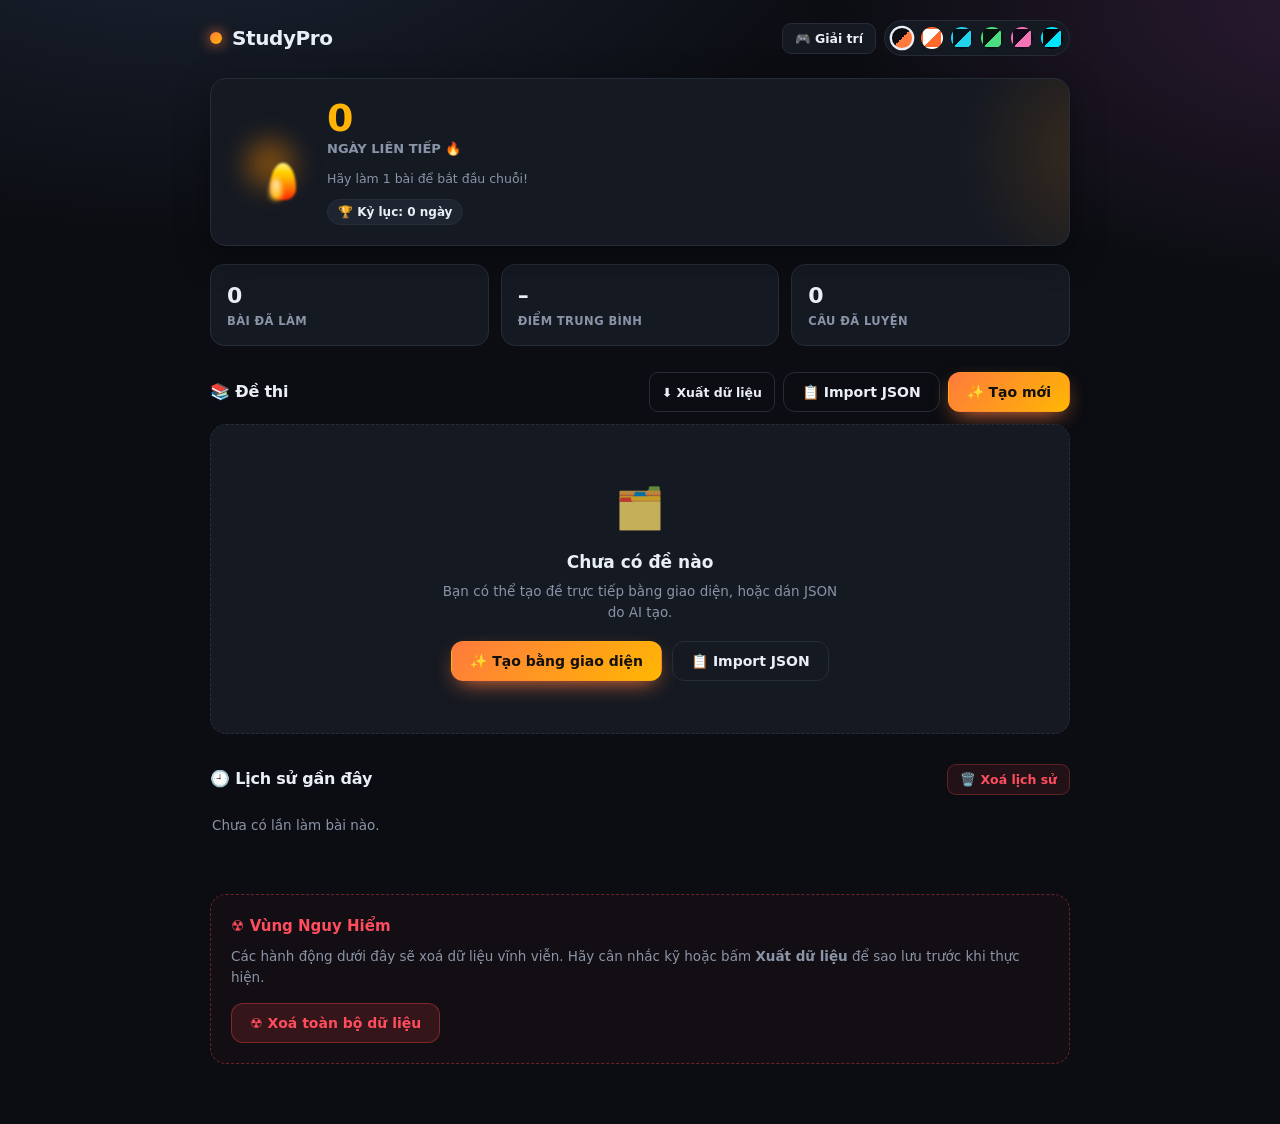
==== index.html @ 6574b15f "Update !!!" ====
<!DOCTYPE html>
<html lang="vi">

<head>
  <meta charset="UTF-8" />
  <meta name="viewport" content="width=device-width,initial-scale=1,viewport-fit=cover" />
  <title>StudyPro — Ôn thi thông minh</title>

  <!--KaTeX + marked-->
  <link rel="stylesheet" href="katex/katex.min.css">
  <script defer src="katex/katex.min.js"></script>
  <script defer src="katex/contrib/auto-render.min.js"></script>
  <script defer src="marked.min.js"></script>
  <!-- PWA Manifest -->
  <link rel="manifest" href="manifest.json">
  <meta name="theme-color" content="#ff7a3d">

  <!-- iOS support -->
  <meta name="apple-mobile-web-app-capable" content="yes">
  <meta name="apple-mobile-web-app-status-bar-style" content="black-translucent">
  <meta name="apple-mobile-web-app-title" content="QuizPro">
  <link rel="apple-touch-icon" href="icon-192.png">

  <!--CSS-->
  <link rel="stylesheet" href="styles.css">

  <!-- JS của app (tải sau DOM) -->
  <script defer src="app.js"></script>
</head>

<body data-theme="dark">

  <!-- ============ MODAL XÁC NHẬN CHUNG ============ -->
  <div class="modal-back" id="confirmModal">
    <div class="modal" role="dialog" aria-modal="true">
      <div class="modal-icon warn" id="cmIcon">⚠️</div>
      <h3 class="modal-title" id="cmTitle"></h3>
      <p class="modal-desc" id="cmDesc"></p>
      <div class="modal-actions" id="cmActions"></div>
    </div>
  </div>

  <!-- ============ MODAL IMPORT ĐỀ THI ============ -->
  <div class="modal-back" id="modalImport">
    <div class="modal" role="dialog" aria-modal="true" style="max-width:560px">
      <h3 class="modal-title" style="text-align:left">Thêm đề thi mới</h3>
      <p class="modal-desc" style="text-align:left">
        Dán JSON bộ đề vào ô dưới. Hỗ trợ 3 loại câu hỏi:
        <b>mcq</b> (trắc nghiệm), <b>truefalse</b> (đúng/sai), <b>short</b> (trả lời ngắn).<br>
        Câu hỏi hỗ trợ <b>Markdown</b> và <b>LaTeX</b>: viết <code>$\frac{1}{3}$</code>
        để hiển thị phân số, <code>```python ... ```</code> cho code block.
      </p> <!-- ================= ĐỀ MẪU ================ -->
      <textarea id="importArea" spellcheck="false" placeholder='{
        
  "title": "Đề ôn tập Vật Lý - Chương 1",
  "subject": "Vật lý",
  "duration": 15,
  "questions": [
    {
      "type": "mcq",
      "question": "Công thức tính động năng là $E_k = \\frac{1}{2}mv^2$. Đại lượng **m** là gì?",
      "options": ["Khối lượng", "Vận tốc", "Gia tốc", "Quãng đường"],
      "answer": 0,
      "explain": "Trong công thức $E_k = \\frac{1}{2}mv^2$, **m** là khối lượng, **v** là vận tốc."
    }
  ]
}'></textarea>
      <div class="modal-actions triple">
        <button class="btn ghost" id="btnLoadDemo">Nạp đề mẫu</button>
        <button class="btn" id="btnImportCancel">Huỷ</button>
        <button class="btn primary" id="btnImportOk">Thêm đề</button>
      </div>
    </div>
  </div>

  <!-- ============ ÂM THANH ============ -->
  <audio id="bgMusic" src="bg_theme.mp3" loop></audio>
  <audio id="clickSfx" src="click_sound.wav" preload="auto"></audio>

  <!-- ============ APP ============ -->
  <div id="app">

    <!-- ============ HOME ============ -->
    <section id="screen-home" class="screen active">
      <div class="wrap">
        <div class="topbar">
          <div class="brand"><span class="dot"></span>StudyPro</div>
          <div class="topbar-right">
            <button class="btn sm" id="btnGames">🎮 Giải trí</button>
            <div class="themes" id="themes"></div>
          </div>
        </div>

        <div class="streak-card">
          <div class="fire" id="fire">
            <div class="glow"></div>
            <div class="flame"></div>
            <div class="flame-in"></div>
            <div class="ember"></div>
            <div class="ember"></div>
            <div class="ember"></div>
          </div>
          <div class="streak-info">
            <div class="streak-num" id="streakNum">0</div>
            <div class="streak-label">NGÀY LIÊN TIẾP 🔥</div>
            <div class="streak-sub" id="streakSub">Hãy làm 1 bài để bắt đầu chuỗi!</div>
            <div class="streak-best" id="streakBest">🏆 Kỷ lục: 0 ngày</div>
          </div>
        </div>

        <div class="stats">
          <div class="stat">
            <div class="v" id="stTotal">0</div>
            <div class="k">Bài đã làm</div>
          </div>
          <div class="stat">
            <div class="v" id="stAvg">–</div>
            <div class="k">Điểm trung bình</div>
          </div>
          <div class="stat">
            <div class="v" id="stQ">0</div>
            <div class="k">Câu đã luyện</div>
          </div>
        </div>

        <div class="sec-head">
          <div class="sec-title">📚 Đề thi <span id="examCount"></span></div>
          <div style="display:flex;gap:8px;flex-wrap:wrap">
            <button class="btn sm ghost" id="btnExport">⬇ Xuất dữ liệu</button>
            <button class="btn ghost" id="btnImportOpen">📋 Import JSON</button>
            <button class="btn primary" id="btnCreateNew">✨ Tạo mới</button>
          </div>  
        </div>

        <div class="exam-list" id="examList"></div>
        

                <div class="sec-head" style="margin-top:30px">
          <div class="sec-title">🕘 Lịch sử gần đây</div>
          <button class="btn sm danger" id="btnResetHistory" style="background:rgba(239,68,68,0.1); color:var(--bad); border:1px solid rgba(239,68,68,0.3);">🗑️ Xoá lịch sử</button>
        </div>
        <div class="exam-list" id="historyList"></div>

        <!-- DANGER ZONE -->
        <div class="danger-zone" style="margin-top:50px; padding:20px; border:1px dashed rgba(239,68,68,0.4); border-radius:16px; background:rgba(239,68,68,0.03); margin-bottom:40px;">
          <div style="font-weight:800;color:var(--bad);margin-bottom:8px;font-size:15px;">☢️ Vùng Nguy Hiểm</div>
          <p style="font-size:13.5px;color:var(--muted);margin-bottom:16px;line-height:1.5;">Các hành động dưới đây sẽ xoá dữ liệu vĩnh viễn. Hãy cân nhắc kỹ hoặc bấm <b>Xuất dữ liệu</b> để sao lưu trước khi thực hiện.</p>
          <div style="display:flex;gap:10px;flex-wrap:wrap">
            <button class="btn" id="btnResetAll" style="background:rgba(239,68,68,0.15);color:var(--bad);border:1px solid rgba(239,68,68,0.4);">☢️ Xoá toàn bộ dữ liệu</button>
          </div>
        </div>
    </section>

    <!-- ============ EXAM ============ -->
    <section id="screen-exam" class="screen">
      <div class="exam-top">
        <div class="exam-top-in">
          <button class="btn sm ghost" id="btnQuit">✕</button>
          <div class="name" id="examName">Đề thi</div>
          <div class="timer" id="timer">--:--</div>
        </div>
      </div>
      <div class="wrap">
        <div class="progressbar"><i id="progBar"></i></div>
        <div id="qContainer"></div>
        <div class="palette" id="palette"></div>
        <div class="q-nav">
          <button class="btn" id="btnPrev">← Câu trước</button>
          <button class="btn primary" id="btnSubmit">Nộp bài</button>
          <button class="btn" id="btnNext">Câu sau →</button>
        </div>
      </div>
    </section>

    <!-- ============= SCREEN: SỬA ĐỀ ============= -->
<div class="screen" id="screen-edit">
  <header class="topbar">
    <button class="btn ghost" id="editCancel">← Huỷ</button>
    <div class="brand" style="font-size:16px">✏️ Sửa đề</div>
    <button class="btn primary" id="editSave">💾 Lưu</button>
  </header>

  <main class="wrap">
    <div class="edit-meta">
      <label class="full">Tiêu đề
        <input id="editTitle" class="input" type="text" placeholder="Tên đề...">
      </label>
      <label>Môn / chủ đề
        <input id="editSubject" class="input" type="text" placeholder="VD: Vật lý">
      </label>
      <label>Thời gian (phút, 0 = không giới hạn)
        <input id="editDuration" class="input" type="number" min="0" step="1" value="0">
      </label>
      <label class="check"><input id="editShuffleQ" type="checkbox"> 🔀 Xáo câu hỏi</label>
      <label class="check"><input id="editShuffleO" type="checkbox"> 🔀 Xáo đáp án MCQ</label>
    </div>

    <div id="editQuestions"></div>

    <div class="edit-add-bar">
      <button class="btn" data-add="mcq">＋ Trắc nghiệm</button>
      <button class="btn" data-add="truefalse">＋ Đúng / Sai</button>
      <button class="btn" data-add="short">＋ Trả lời ngắn</button>
    </div>
  </main>
</div>

    <!-- ============ RESULT ============ -->
    <section id="screen-result" class="screen">
      <div class="wrap">
        <div class="result-hero">
          <div class="score-ring">
            <svg viewBox="0 0 120 120">
              <defs>
                <linearGradient id="grad" x1="0%" y1="0%" x2="100%" y2="100%">
                  <stop offset="0%" stop-color="#ff7a3d" />
                  <stop offset="100%" stop-color="#ffb703" />
                </linearGradient>
              </defs>
              <circle class="bgc" cx="60" cy="60" r="52" />
              <circle class="fgc" id="scoreArc" cx="60" cy="60" r="52" stroke-dasharray="326.7"
                stroke-dashoffset="326.7" />
            </svg>
            <div class="score-in">
              <div class="p" id="scorePct">0%</div>
              <div class="s" id="scoreFrac">0/0</div>
            </div>
          </div>
          <h2 id="resultTitle">Hoàn thành!</h2>
          <p id="resultSub"></p>
          <div class="result-stats">
            <div class="rs">
              <div class="v" style="color:var(--good)" id="rsCorrect">0</div>
              <div class="k">Đúng</div>
            </div>
            <div class="rs">
              <div class="v" style="color:var(--bad)" id="rsWrong">0</div>
              <div class="k">Sai</div>
            </div>
            <div class="rs">
              <div class="v" id="rsTime">0:00</div>
              <div class="k">Thời gian</div>
            </div>
            <div class="rs">
              <div class="v" id="rsStreak">0</div>
              <div class="k">Chuỗi 🔥</div>
            </div>
          </div>
        </div>

        <div style="display:flex;gap:10px;flex-wrap:wrap;margin-bottom:20px">
          <button class="btn primary" id="btnRedo">🔄 Làm lại</button>
          <button class="btn" id="btnHome">🏠 Về trang chủ</button>
          <button class="btn" id="btnOpenCheatsheet" style="background:rgba(78,161,255,.15);color:#4ea1ff;border:1px solid rgba(78,161,255,.3);">
    📘 Mở Cheatsheet
  </button>
        </div>

        <div class="sec-head">
          <div class="sec-title">📝 Xem lại bài làm</div>
        </div>
        <div id="reviewList"></div>
      </div>
    </section>

    <!-- ============ GAMES ============ -->
    <section id="screen-games" class="screen">
      <div class="wrap">
        <div class="topbar">
          <div class="brand">🎮 Giải trí</div>
          <button class="btn sm" id="btnBackHome">← Trang chủ</button>
        </div>
        <div class="games-grid" id="gamesGrid"></div>
        <div id="gameStage"></div>
      </div>
    </section>
  </div>

  <div id="toast"></div>

</body>

</html>
---- styles.css ----
/* ===================== BASE ===================== */
* {
  box-sizing: border-box;
  margin: 0;
  padding: 0;
  -webkit-tap-highlight-color: transparent
}

:root {
  --radius: 16px;
  --font: 'Segoe UI', system-ui, -apple-system, 'Helvetica Neue', Roboto, Arial, sans-serif;
  --shadow: 0 10px 34px rgba(0, 0, 0, .35);
  --t: .22s cubic-bezier(.4, 0, .2, 1);
}

body[data-theme="dark"] {
  --bg: #0b0d12;
  --bg-grad: radial-gradient(1100px 560px at 15% -12%, #1b2333 0%, transparent 62%),
    radial-gradient(900px 500px at 105% 0%, #2a1a30 0%, transparent 58%);
  --card: #151922;
  --card2: #1b2029;
  --chip: #1f2530;
  --text: #e9eef7;
  --muted: #8a94a8;
  --border: #262c38;
  --accent: #ff7a3d;
  --accent2: #ffb703;
  --good: #2ecc71;
  --bad: #ff4d5e;
}

body[data-theme="light"] {
  --bg: #f4f6fb;
  --bg-grad: radial-gradient(1000px 520px at 10% -10%, #e3ecff 0%, transparent 60%),
    radial-gradient(900px 500px at 100% 0%, #ffe9dc 0%, transparent 55%);
  --card: #ffffff;
  --card2: #f7f9fd;
  --chip: #eef2f9;
  --text: #131a26;
  --muted: #6b7688;
  --border: #e2e8f2;
  --accent: #ff6a2b;
  --accent2: #f5a300;
  --good: #16a34a;
  --bad: #e11d48;
  --shadow: 0 10px 30px rgba(20, 40, 80, .10);
}

body[data-theme="ocean"] {
  --bg: #04121c;
  --bg-grad: radial-gradient(1000px 520px at 10% -10%, #0b3a56 0%, transparent 60%),
    radial-gradient(900px 500px at 100% 0%, #0a2a44 0%, transparent 55%);
  --card: #0a1e2c;
  --card2: #0e2739;
  --chip: #123048;
  --text: #e2f4ff;
  --muted: #7fa6bd;
  --border: #133347;
  --accent: #22d3ee;
  --accent2: #38bdf8;
  --good: #34d399;
  --bad: #fb7185;
}

body[data-theme="forest"] {
  --bg: #08130d;
  --bg-grad: radial-gradient(1000px 520px at 10% -10%, #0f3521 0%, transparent 60%),
    radial-gradient(900px 500px at 100% 0%, #123024 0%, transparent 55%);
  --card: #0d1f16;
  --card2: #122a1e;
  --chip: #163325;
  --text: #e6f7ec;
  --muted: #87ab95;
  --border: #1a3a29;
  --accent: #4ade80;
  --accent2: #a3e635;
  --good: #22c55e;
  --bad: #f87171;
}

body[data-theme="sunset"] {
  --bg: #14091a;
  --bg-grad: radial-gradient(1000px 520px at 10% -10%, #3b1340 0%, transparent 60%),
    radial-gradient(900px 500px at 100% 0%, #4a1a1a 0%, transparent 55%);
  --card: #1d0f27;
  --card2: #26142f;
  --chip: #311a3c;
  --text: #fbeaff;
  --muted: #b28fc4;
  --border: #361d45;
  --accent: #f472b6;
  --accent2: #fb923c;
  --good: #4ade80;
  --bad: #fb7185;
}

body[data-theme="neon"] {
  --bg: #050509;
  --bg-grad: radial-gradient(1000px 520px at 10% -10%, #0d2b3a 0%, transparent 60%),
    radial-gradient(900px 500px at 100% 0%, #2b0d3a 0%, transparent 55%);
  --card: #0b0b14;
  --card2: #101019;
  --chip: #15152a;
  --text: #eafcff;
  --muted: #7c8ba3;
  --border: #1e2036;
  --accent: #00e5ff;
  --accent2: #ff00e5;
  --good: #00ffa3;
  --bad: #ff2e63;
}

html,
body {
  height: 100%
}

body {
  font-family: var(--font);
  background: var(--bg);
  background-image: var(--bg-grad);
  background-attachment: fixed;
  color: var(--text);
  transition: background-color .3s, color .3s;
  line-height: 1.55;
  overflow-x: hidden;
}

button {
  font-family: inherit;
  cursor: pointer;
  border: none;
  background: none;
  color: inherit
}

input,
textarea {
  font-family: inherit
}

::selection {
  background: var(--accent);
  color: #fff
}

/* ===================== LAYOUT ===================== */
.screen {
  display: none;
  min-height: 100vh;
  padding: 20px
}

.screen.active {
  display: block;
  animation: fadeUp .35s ease
}

@keyframes fadeUp {
  from {
    opacity: 0;
    transform: translateY(12px)
  }

  to {
    opacity: 1;
    transform: none
  }
}

.wrap {
  max-width: 860px;
  margin: 0 auto
}

/* ===================== TOPBAR ===================== */
.topbar {
  display: flex;
  align-items: center;
  justify-content: space-between;
  gap: 14px;
  margin-bottom: 22px;
  flex-wrap: wrap
}

.brand {
  display: flex;
  align-items: center;
  gap: 10px;
  font-weight: 800;
  font-size: 20px;
  letter-spacing: -.4px
}

.brand .dot {
  width: 12px;
  height: 12px;
  border-radius: 50%;
  background: linear-gradient(135deg, var(--accent), var(--accent2));
  box-shadow: 0 0 14px var(--accent)
}

.topbar-right {
  display: flex;
  align-items: center;
  gap: 8px;
  flex-wrap: wrap
}

.themes {
  display: flex;
  gap: 8px;
  align-items: center;
  background: var(--card);
  border: 1px solid var(--border);
  padding: 6px;
  border-radius: 999px
}

.swatch {
  width: 22px;
  height: 22px;
  border-radius: 50%;
  border: 2px solid transparent;
  transition: var(--t);
  position: relative
}

.swatch:hover {
  transform: scale(1.15)
}

.swatch.on {
  border-color: var(--text);
  transform: scale(1.12)
}

.sw-dark {
  background: linear-gradient(135deg, #0b0d12 50%, #ff7a3d 50%)
}

.sw-light {
  background: linear-gradient(135deg, #ffffff 50%, #ff6a2b 50%)
}

.sw-ocean {
  background: linear-gradient(135deg, #04121c 50%, #22d3ee 50%)
}

.sw-forest {
  background: linear-gradient(135deg, #08130d 50%, #4ade80 50%)
}

.sw-sunset {
  background: linear-gradient(135deg, #14091a 50%, #f472b6 50%)
}

.sw-neon {
  background: linear-gradient(135deg, #050509 50%, #00e5ff 50%)
}

/* ===================== STREAK ===================== */
.streak-card {
  display: flex;
  align-items: center;
  gap: 20px;
  flex-wrap: wrap;
  background: var(--card);
  border: 1px solid var(--border);
  border-radius: var(--radius);
  padding: 20px 22px;
  margin-bottom: 18px;
  box-shadow: var(--shadow);
  position: relative;
  overflow: hidden;
  transition: all 0.3s ease;
}

.streak-card::after {
  content: '';
  position: absolute;
  inset: -40% -20% auto auto;
  width: 280px;
  height: 280px;
  background: radial-gradient(circle, rgba(255, 140, 0, .16), transparent 70%);
  pointer-events: none;
}

.streak-card:hover {
  box-shadow: 0 12px 28px -8px var(--accent);
  border-color: var(--accent);
  transform: translateY(-2px);
}

.streak-info {
  flex: 1;
  min-width: 180px;
  z-index: 1
}

.streak-num {
  font-size: 38px;
  font-weight: 900;
  line-height: 1;
  letter-spacing: -1.5px;
  background: linear-gradient(135deg, var(--accent2), var(--accent));
  -webkit-background-clip: text;
  background-clip: text;
  color: transparent
}

.streak-label {
  font-size: 13px;
  color: var(--muted);
  margin-top: 2px;
  font-weight: 600
}

.streak-sub {
  font-size: 12.5px;
  color: var(--muted);
  margin-top: 10px
}

.streak-sub b {
  color: var(--text)
}

.streak-best {
  display: inline-flex;
  align-items: center;
  gap: 5px;
  background: var(--chip);
  border: 1px solid var(--border);
  padding: 3px 10px;
  border-radius: 999px;
  font-size: 12px;
  font-weight: 700;
  margin-top: 10px;
  transition: all 0.3s ease;
}

.streak-best:hover {
  box-shadow: 0 12px 28px -8px var(--accent);
  border-color: var(--accent);
  transform: translateY(-2px);
}

/* ===================== FIRE ===================== */
.fire {
  position: relative;
  width: 74px;
  height: 84px;
  flex-shrink: 0;
  --s: 1
}

.fire .glow {
  position: absolute;
  left: 50%;
  bottom: 0;
  width: 80px;
  height: 80px;
  transform: translateX(-50%);
  background: radial-gradient(circle, rgba(255, 140, 0, .55), transparent 65%);
  filter: blur(10px);
  animation: pulse 1.8s infinite ease-in-out
}

@keyframes pulse {

  0%,
  100% {
    opacity: .65;
    transform: translateX(-50%) scale(1)
  }

  50% {
    opacity: 1;
    transform: translateX(-50%) scale(1.14)
  }
}

.flame {
  position: absolute;
  bottom: 4px;
  left: 50%;
  transform-origin: 50% 100%;
  width: calc(34px * var(--s));
  height: calc(50px * var(--s));
  background: linear-gradient(to top, #ff2d00 0%, #ff7a00 32%, #ffc400 66%, #fff3a0 100%);
  border-radius: 50% 50% 44% 44% / 68% 68% 32% 32%;
  filter: blur(1.2px) saturate(1.25);
  animation: flick 1.0s infinite alternate ease-in-out
}

.flame-in {
  position: absolute;
  bottom: 4px;
  left: 50%;
  transform-origin: 50% 100%;
  width: calc(16px * var(--s));
  height: calc(28px * var(--s));
  background: linear-gradient(to top, #ffb703, #fff8d0);
  border-radius: 50% 50% 45% 45% / 70% 70% 30% 30%;
  filter: blur(2.4px);
  animation: flick2 .22s infinite alternate ease-in-out
}

@keyframes flick {
  0% {
    transform: translateX(-50%) rotate(-3.5deg) scaleY(1) scaleX(1)
  }

  100% {
    transform: translateX(-50%) rotate(3.5deg) scaleY(1.14) scaleX(.93)
  }
}

@keyframes flick2 {
  0% {
    transform: translateX(-50%) rotate(3deg) scaleY(1.05)
  }

  100% {
    transform: translateX(-50%) rotate(-4deg) scaleY(.88)
  }
}

.ember {
  position: absolute;
  left: 50%;
  bottom: 26px;
  width: 4px;
  height: 4px;
  border-radius: 50%;
  background: #ffc400;
  box-shadow: 0 0 9px 2px rgba(255, 140, 0, .85);
  opacity: 0;
  animation: rise 2.1s infinite ease-out
}

.ember:nth-child(4) {
  animation-delay: 0s;
  margin-left: -8px
}

.ember:nth-child(5) {
  animation-delay: .7s;
  margin-left: 6px
}

.ember:nth-child(6) {
  animation-delay: 1.4s;
  margin-left: -2px
}

@keyframes rise {
  0% {
    opacity: 0;
    transform: translateY(0) scale(.6)
  }

  15% {
    opacity: 1
  }

  100% {
    opacity: 0;
    transform: translateY(-64px) scale(.25) translateX(9px)
  }
}

.fire.cold {
  filter: grayscale(1) brightness(.55);
  --s: .6
}

/* ===================== STATS ===================== */
.stats {
  display: grid;
  grid-template-columns: repeat(auto-fit, minmax(130px, 1fr));
  gap: 12px;
  margin-bottom: 22px
}

.stat {
  background: var(--card);
  border: 1px solid var(--border);
  border-radius: 14px;
  padding: 14px 16px;
  transition: all 0.3s ease;
}

.stat:hover {
  box-shadow: 0 12px 28px -8px var(--accent);
  border-color: var(--accent);
  transform: translateY(-2px);
}

.stat .v {
  font-size: 22px;
  font-weight: 800;
  letter-spacing: -.5px
}

.stat .k {
  font-size: 11.5px;
  color: var(--muted);
  font-weight: 600;
  text-transform: uppercase;
  letter-spacing: .4px
}

/* ===================== SECTION TITLE ===================== */
.sec-head {
  display: flex;
  align-items: center;
  justify-content: space-between;
  gap: 12px;
  margin: 26px 0 12px;
  flex-wrap: wrap
}

.sec-title {
  font-size: 16px;
  font-weight: 800;
  letter-spacing: -.2px;
  display: flex;
  align-items: center;
  gap: 8px
}

.sec-title span {
  color: var(--muted);
  font-weight: 600;
  font-size: 13px
}

/* ===================== BUTTONS ===================== */
.btn {
  display: inline-flex;
  align-items: center;
  justify-content: center;
  gap: 8px;
  padding: 11px 18px;
  border-radius: 12px;
  font-weight: 700;
  font-size: 14px;
  transition: var(--t);
  border: 1px solid var(--border);
  background: var(--card);
  white-space: nowrap
}

.btn:hover {
  transform: translateY(-2px);
  border-color: var(--accent)
}

.btn:active {
  transform: translateY(0) scale(.98)
}

.btn.primary {
  background: linear-gradient(135deg, var(--accent), var(--accent2));
  color: #12100c;
  border-color: transparent;
  box-shadow: 0 8px 22px -8px var(--accent)
}

.btn.primary:hover {
  box-shadow: 0 12px 28px -8px var(--accent)
}

.btn.ghost {
  background: transparent
}

.btn.danger {
  color: var(--bad);
  border-color: color-mix(in srgb, var(--bad) 40%, transparent)
}

.btn.danger:hover {
  background: color-mix(in srgb, var(--bad) 12%, transparent)
}

.btn.sm {
  padding: 7px 12px;
  font-size: 12.5px;
  border-radius: 9px
}

.btn:disabled {
  opacity: .45;
  pointer-events: none
}

/* ===================== EXAM LIST ===================== */
.exam-list {
  display: flex;
  flex-direction: column;
  gap: 12px
}

.exam-item {
  display: flex;
  align-items: center;
  gap: 16px;
  background: var(--card);
  border: 1px solid var(--border);
  border-radius: var(--radius);
  padding: 16px 18px;
  transition: var(--t);
  position: relative;
  overflow: hidden
}

.exam-item::before {
  content: '';
  position: absolute;
  left: 0;
  top: 0;
  bottom: 0;
  width: 4px;
  background: linear-gradient(180deg, var(--accent), var(--accent2));
  opacity: 0;
  transition: var(--t)
}

.exam-item:hover {
  transform: translateY(-2px);
  border-color: color-mix(in srgb, var(--accent) 55%, transparent);
  box-shadow: var(--shadow)
}

.exam-item:hover::before {
  opacity: 1
}

.exam-main {
  flex: 1;
  min-width: 0
}

.exam-title {
  font-weight: 700;
  font-size: 15.5px;
  margin-bottom: 5px;
  overflow: hidden;
  text-overflow: ellipsis;
  white-space: nowrap
}

.exam-meta {
  display: flex;
  gap: 8px;
  flex-wrap: wrap;
  font-size: 12px;
  color: var(--muted);
  align-items: center
}

.tag {
  background: var(--chip);
  border: 1px solid var(--border);
  padding: 2px 9px;
  border-radius: 999px;
  font-weight: 600;
  font-size: 11.5px
}

.tag.score {
  color: var(--good);
  border-color: color-mix(in srgb, var(--good) 40%, transparent)
}

.exam-actions {
  display: flex;
  gap: 8px;
  align-items: center;
  flex-shrink: 0
}

/* ===================== EMPTY ===================== */
.empty {
  text-align: center;
  padding: 52px 20px;
  background: var(--card);
  border: 1px dashed var(--border);
  border-radius: var(--radius);
  transition: var(--t);
}

.empty:hover {
  border-color: var(--accent);
  box-shadow: 0 12px 28px -8px var(--accent);
  transition: var(--t);
}

.empty .big {
  font-size: 40px;
  margin-bottom: 10px;
  opacity: .75
}

.empty h3 {
  font-size: 17px;
  margin-bottom: 6px
}

.empty p {
  color: var(--muted);
  font-size: 13.5px;
  max-width: 400px;
  margin: 0 auto 18px
}

/* ===================== EXAM SCREEN ===================== */
.exam-top {
  position: sticky;
  top: 0;
  z-index: 30;
  background: color-mix(in srgb, var(--bg) 88%, transparent);
  backdrop-filter: blur(14px);
  -webkit-backdrop-filter: blur(14px);
  border-bottom: 1px solid var(--border);
  padding: 12px 20px;
  margin: -20px -20px 20px
}

.exam-top-in {
  max-width: 860px;
  margin: 0 auto;
  display: flex;
  align-items: center;
  gap: 14px
}

.exam-top .name {
  flex: 1;
  min-width: 0;
  font-weight: 700;
  font-size: 14px;
  overflow: hidden;
  text-overflow: ellipsis;
  white-space: nowrap
}

.timer {
  display: flex;
  align-items: center;
  gap: 7px;
  background: var(--chip);
  border: 1px solid var(--border);
  padding: 7px 14px;
  border-radius: 999px;
  font-weight: 800;
  font-variant-numeric: tabular-nums;
  font-size: 15px;
  transition: var(--t)
}

.timer.warn {
  color: #fff;
  background: var(--bad);
  border-color: transparent;
  animation: beat 1s infinite
}

@keyframes beat {

  0%,
  100% {
    transform: scale(1)
  }

  50% {
    transform: scale(1.06)
  }
}

.progressbar {
  height: 5px;
  background: var(--chip);
  border-radius: 999px;
  overflow: hidden;
  margin-bottom: 20px
}

.progressbar i {
  display: block;
  height: 100%;
  background: linear-gradient(90deg, var(--accent), var(--accent2));
  border-radius: 999px;
  transition: width .3s ease;
  width: 0
}

.q-card {
  background: var(--card);
  border: 1px solid var(--border);
  border-radius: var(--radius);
  padding: 24px;
  box-shadow: var(--shadow);
  animation: qIn .28s ease
}

@keyframes qIn {
  from {
    opacity: 0;
    transform: translateX(14px)
  }

  to {
    opacity: 1;
    transform: none
  }
}

.q-head {
  display: flex;
  align-items: center;
  gap: 10px;
  margin-bottom: 16px;
  flex-wrap: wrap
}

.q-num {
  background: linear-gradient(135deg, var(--accent), var(--accent2));
  color: #12100c;
  font-weight: 900;
  font-size: 12.5px;
  padding: 4px 12px;
  border-radius: 999px
}

.q-type {
  font-size: 11.5px;
  color: var(--muted);
  font-weight: 700;
  text-transform: uppercase;
  letter-spacing: .5px
}

.q-text {
  font-size: 17px;
  font-weight: 600;
  line-height: 1.6;
  margin-bottom: 20px;
  white-space: normal
}

.opts {
  display: flex;
  flex-direction: column;
  gap: 10px
}

.opt {
  display: flex;
  align-items: flex-start;
  gap: 12px;
  text-align: left;
  padding: 14px 16px;
  border-radius: 12px;
  border: 1.5px solid var(--border);
  background: var(--card2);
  transition: var(--t);
  font-size: 14.5px;
  line-height: 1.5;
  width: 100%
}

.opt:hover {
  border-color: var(--accent);
  transform: translateX(3px)
}

.opt-key {
  width: 26px;
  height: 26px;
  border-radius: 8px;
  background: var(--chip);
  border: 1px solid var(--border);
  display: grid;
  place-items: center;
  font-weight: 800;
  font-size: 12.5px;
  flex-shrink: 0;
  transition: var(--t)
}

.opt.selected {
  border-color: var(--accent);
  background: color-mix(in srgb, var(--accent) 12%, var(--card2))
}

.opt.selected .opt-key {
  background: linear-gradient(135deg, var(--accent), var(--accent2));
  color: #12100c;
  border-color: transparent
}

.opt-text {
  flex: 1;
  padding-top: 2px
}

.short-input {
  width: 100%;
  padding: 15px 18px;
  border-radius: 12px;
  border: 1.5px solid var(--border);
  background: var(--card2);
  color: var(--text);
  font-size: 16px;
  outline: none;
  transition: var(--t)
}

.short-input:focus {
  border-color: var(--accent);
  box-shadow: 0 0 0 4px color-mix(in srgb, var(--accent) 18%, transparent)
}

.q-nav {
  display: flex;
  gap: 10px;
  justify-content: space-between;
  margin-top: 20px;
  align-items: center
}

.palette {
  display: flex;
  flex-wrap: wrap;
  gap: 7px;
  margin-top: 22px;
  justify-content: center
}

.pal {
  width: 34px;
  height: 34px;
  border-radius: 10px;
  border: 1.5px solid var(--border);
  background: var(--card);
  font-size: 12.5px;
  font-weight: 700;
  color: var(--muted);
  transition: var(--t);
  display: grid;
  place-items: center
}

.pal:hover {
  border-color: var(--accent);
  transform: translateY(-2px)
}

.pal.done {
  background: color-mix(in srgb, var(--accent) 22%, var(--card));
  color: var(--text);
  border-color: color-mix(in srgb, var(--accent) 55%, transparent)
}

.pal.cur {
  border-color: var(--accent);
  box-shadow: 0 0 0 3px color-mix(in srgb, var(--accent) 25%, transparent);
  color: var(--text)
}

/* ===================== RICH TEXT (Markdown + LaTeX) ===================== */
.rich h1,
.rich h2,
.rich h3,
.rich h4 {
  margin: 14px 0 8px;
  font-weight: 800;
  letter-spacing: -.3px;
  line-height: 1.35
}

.rich h1 {
  font-size: 1.4em
}

.rich h2 {
  font-size: 1.25em
}

.rich h3 {
  font-size: 1.12em
}

.rich h4 {
  font-size: 1em
}

.rich p {
  margin: 6px 0
}

.rich p:first-child {
  margin-top: 0
}

.rich p:last-child {
  margin-bottom: 0
}

.rich strong,
.rich b {
  font-weight: 800;
  color: var(--accent2);
  background: linear-gradient(120deg,
      color-mix(in srgb, var(--accent) 22%, transparent),
      color-mix(in srgb, var(--accent2) 22%, transparent));
  padding: 1px 6px;
  border-radius: 5px;
  text-shadow: 0 0 14px color-mix(in srgb, var(--accent) 55%, transparent);
}

.rich em,
.rich i {
  font-style: italic;
  color: var(--muted)
}

.rich ul,
.rich ol {
  margin: 8px 0;
  padding-left: 22px
}

.rich li {
  margin: 3px 0
}

.rich blockquote {
  margin: 10px 0;
  padding: 8px 14px;
  border-left: 3px solid var(--accent);
  background: var(--chip);
  border-radius: 6px;
  color: var(--muted);
}

.rich a {
  color: var(--accent);
  text-decoration: underline
}

.rich hr {
  border: none;
  border-top: 1px solid var(--border);
  margin: 14px 0
}

.rich table {
  border-collapse: collapse;
  margin: 10px 0;
  font-size: .95em
}

.rich th,
.rich td {
  border: 1px solid var(--border);
  padding: 6px 10px;
  text-align: left
}

.rich th {
  background: var(--chip);
  font-weight: 700
}

.rich code {
  font-family: ui-monospace, 'SF Mono', Consolas, monospace;
  font-size: .9em;
  background: var(--chip);
  color: var(--accent2);
  padding: 2px 7px;
  border-radius: 6px;
  border: 1px solid var(--border);
  word-break: break-word;
}

/* ----- CODE BLOCK LỬA CHÁY ----- */
.rich pre {
  position: relative;
  margin: 14px 0;
  padding: 18px 20px 18px 20px;
  border-radius: 14px;
  overflow-x: auto;
  background: #0a0a12;
  border: 2px solid transparent;
  background-image:
    linear-gradient(#0a0a12, #0a0a12),
    linear-gradient(135deg, #ff2d00, #ff7a00, #ffc400, #ff9a00, #ff2d00);
  background-origin: border-box;
  background-clip: padding-box, border-box;
  background-size: 100% 100%, 300% 300%;
  animation: fireBorder 4s linear infinite;
  box-shadow:
    0 0 22px color-mix(in srgb, #ff7a00 38%, transparent),
    0 0 46px color-mix(in srgb, #ff2d00 22%, transparent),
    inset 0 0 28px color-mix(in srgb, #ff7a00 9%, transparent);
}

.rich pre::before {
  content: '';
  position: absolute;
  inset: -10px;
  border-radius: 22px;
  background: radial-gradient(ellipse at center, rgba(255, 122, 0, 0.20), transparent 70%);
  z-index: -1;
  pointer-events: none;
  animation: fireGlow 2s ease-in-out infinite alternate;
}

.rich pre::after {
  content: '';
  position: absolute;
  left: 0;
  right: 0;
  bottom: -4px;
  height: 16px;
  background: radial-gradient(ellipse at 50% 0, rgba(255, 140, 0, 0.55), transparent 70%);
  filter: blur(7px);
  pointer-events: none;
}

@keyframes fireBorder {
  0% {
    background-position: 0 0, 0% 50%
  }

  100% {
    background-position: 0 0, 200% 50%
  }
}

@keyframes fireGlow {
  from {
    opacity: .6
  }

  to {
    opacity: 1
  }
}

.rich pre code {
  background: transparent;
  border: none;
  padding: 0;
  color: #e8eef7;
  font-size: 13px;
  line-height: 1.65;
  text-shadow: none;
  font-weight: 500;
}

/* KaTeX tweaks */
.katex {
  font-size: 1.05em !important
}

.katex-display {
  margin: 12px 0 !important;
  overflow-x: auto;
  overflow-y: hidden;
  padding: 6px 0;
}

/* ===================== RESULT ===================== */
.result-hero {
  text-align: center;
  background: var(--card);
  border: 1px solid var(--border);
  border-radius: var(--radius);
  padding: 34px 24px;
  box-shadow: var(--shadow);
  margin-bottom: 20px;
  position: relative;
  overflow: hidden
}

.score-ring {
  width: 150px;
  height: 150px;
  margin: 0 auto 16px;
  position: relative
}

.score-ring svg {
  transform: rotate(-90deg);
  width: 100%;
  height: 100%
}

.score-ring circle {
  fill: none;
  stroke-width: 11;
  stroke-linecap: round
}

.score-ring .bgc {
  stroke: var(--chip)
}

.score-ring .fgc {
  stroke: url(#grad);
  transition: stroke-dashoffset 1s cubic-bezier(.4, 0, .2, 1)
}

.score-in {
  position: absolute;
  inset: 0;
  display: grid;
  place-items: center
}

.score-in .p {
  font-size: 36px;
  font-weight: 900;
  letter-spacing: -1.5px;
  line-height: 1
}

.score-in .s {
  font-size: 12.5px;
  color: var(--muted);
  font-weight: 700;
  margin-top: 2px
}

.result-hero h2 {
  font-size: 21px;
  margin-bottom: 6px
}

.result-hero p {
  color: var(--muted);
  font-size: 13.5px
}

.result-stats {
  display: flex;
  justify-content: center;
  gap: 26px;
  margin-top: 20px;
  flex-wrap: wrap
}

.rs {
  text-align: center
}

.rs .v {
  font-size: 19px;
  font-weight: 800
}

.rs .k {
  font-size: 11.5px;
  color: var(--muted);
  font-weight: 600;
  text-transform: uppercase;
  letter-spacing: .4px
}

.review-item {
  background: var(--card);
  border: 1px solid var(--border);
  border-left-width: 4px;
  border-radius: 12px;
  padding: 16px 18px;
  margin-bottom: 11px
}

.review-item.ok {
  border-left-color: var(--good)
}

.review-item.no {
  border-left-color: var(--bad)
}

.rv-head {
  display: flex;
  gap: 10px;
  align-items: flex-start;
  margin-bottom: 10px;
  font-weight: 600;
  font-size: 14.5px;
  line-height: 1.55
}

.rv-icon {
  flex-shrink: 0;
  width: 22px;
  height: 22px;
  border-radius: 50%;
  display: grid;
  place-items: center;
  font-size: 12px;
  font-weight: 900;
  color: #fff;
  margin-top: 1px
}

.rv-icon.ok {
  background: var(--good)
}

.rv-icon.no {
  background: var(--bad)
}

.rv-q {
  flex: 1;
  min-width: 0
}

.rv-line {
  font-size: 13.5px;
  margin-top: 5px;
  padding-left: 32px;
  color: var(--muted)
}

.rv-line b {
  color: var(--text);
  font-weight: 700
}

.rv-line.good b {
  color: var(--good)
}

.rv-line.bad b {
  color: var(--bad)
}

.rv-explain {
  font-size: 13px;
  color: var(--muted);
  margin-top: 9px;
  padding: 9px 12px;
  background: var(--chip);
  border-radius: 9px;
  border-left: 2px solid var(--accent);
  margin-left: 32px;
  line-height: 1.6
}

.ans-given {
  font-weight: 800;
  color: var(--text)
}

/* ===================== MODAL ===================== */
.modal-back {
  position: fixed;
  inset: 0;
  z-index: 1000;
  background: color-mix(in srgb, var(--bg) 62%, transparent);
  backdrop-filter: blur(10px);
  -webkit-backdrop-filter: blur(10px);
  display: grid;
  place-items: center;
  padding: 20px;
  opacity: 0;
  pointer-events: none;
  transition: opacity .22s cubic-bezier(.4, 0, .2, 1);
}

.modal-back.show {
  opacity: 1;
  pointer-events: auto
}

.modal {
  width: 100%;
  max-width: 420px;
  background: var(--card);
  border: 1px solid var(--border);
  border-radius: var(--radius);
  box-shadow: var(--shadow);
  padding: 26px 24px 22px;
  position: relative;
  overflow: hidden;
  transform: translateY(18px) scale(.96);
  opacity: 0;
  transition: transform .28s cubic-bezier(.34, 1.4, .5, 1), opacity .22s ease;
}

.modal-back.show .modal {
  transform: translateY(0) scale(1);
  opacity: 1
}

/* Vệt sáng gradient phía trên */
.modal::before {
  content: '';
  position: absolute;
  top: 0;
  left: 0;
  right: 0;
  height: 3px;
  background: linear-gradient(90deg, var(--accent), var(--accent2));
}

/* Quầng sáng mờ góc phải */
.modal::after {
  content: '';
  position: absolute;
  top: -60px;
  right: -60px;
  width: 200px;
  height: 200px;
  border-radius: 50%;
  background: radial-gradient(circle, color-mix(in srgb, var(--accent) 22%, transparent), transparent 70%);
  pointer-events: none;
}

/* ===== Modal textarea ===== */
.modal textarea {
  width: 100%;
  min-height: 200px;
  margin: 6px 0 16px;
  padding: 12px 14px;
  border-radius: 12px;
  border: 1.5px solid var(--border);
  background: var(--card2);
  color: var(--text);
  font-family: ui-monospace, 'SF Mono', Consolas, monospace;
  font-size: 13px;
  line-height: 1.55;
  resize: vertical;
  outline: none;
  transition: var(--t);
}

.modal textarea:focus {
  border-color: var(--accent);
  box-shadow: 0 0 0 4px color-mix(in srgb, var(--accent) 18%, transparent);
}

.modal-actions.triple {
  grid-template-columns: 1fr 1fr 1fr
}

.modal code {
  font-family: ui-monospace, 'SF Mono', Consolas, monospace;
  font-size: .9em;
  background: var(--chip);
  color: var(--accent2);
  padding: 1px 6px;
  border-radius: 5px;
  border: 1px solid var(--border);
}

/* ===== Modal icon màu theo ngữ cảnh ===== */
.modal-icon {
  --icon-color: var(--bad);
  width: 52px;
  height: 52px;
  border-radius: 14px;
  display: grid;
  place-items: center;
  font-size: 26px;
  margin: 0 auto 16px;
  background: color-mix(in srgb, var(--icon-color) 16%, var(--chip));
  border: 1px solid color-mix(in srgb, var(--icon-color) 40%, transparent);
  box-shadow: 0 0 24px -6px color-mix(in srgb, var(--icon-color) 55%, transparent);
  animation: pulseIcon 2s ease-in-out infinite;
  transition: background .3s, border-color .3s;
}

.modal-icon.warn {
  --icon-color: var(--bad)
}

.modal-icon.info {
  --icon-color: var(--accent)
}

.modal-icon.ok {
  --icon-color: var(--good)
}

@keyframes pulseIcon {

  0%,
  100% {
    box-shadow: 0 0 24px -6px color-mix(in srgb, var(--icon-color) 55%, transparent)
  }

  50% {
    box-shadow: 0 0 34px -4px color-mix(in srgb, var(--icon-color) 75%, transparent)
  }
}

.modal-title {
  font-size: 19px;
  font-weight: 800;
  letter-spacing: -.3px;
  text-align: center;
  margin-bottom: 8px;
}

.modal-desc {
  font-size: 14px;
  color: var(--muted);
  line-height: 1.6;
  text-align: center;
  margin-bottom: 22px;
}

.modal-desc b {
  color: var(--text);
  font-weight: 700
}

.modal-actions {
  display: grid;
  grid-template-columns: 1fr 1fr;
  gap: 10px;
}

.modal-actions .btn {
  width: 100%;
  padding: 12px 16px;
  font-size: 14.5px
}

/* Nút xác nhận đỏ */
.btn.danger-solid {
  background: linear-gradient(135deg, var(--bad), color-mix(in srgb, var(--bad) 70%, #000));
  color: #fff;
  border-color: transparent;
  box-shadow: 0 8px 22px -8px var(--bad);
}

.btn.danger-solid:hover {
  box-shadow: 0 12px 28px -8px var(--bad);
  transform: translateY(-2px);
}

/* ===================== GAMES ===================== */
.games-grid {
  display: grid;
  grid-template-columns: repeat(auto-fit, minmax(200px, 1fr));
  gap: 16px
}

.game-card {
  background: var(--card);
  border: 1px solid var(--border);
  border-radius: var(--radius);
  padding: 26px 22px;
  text-align: center;
  cursor: pointer;
  transition: var(--t);
  position: relative;
  overflow: hidden
}

.game-card:hover {
  transform: translateY(-4px);
  border-color: var(--accent);
  box-shadow: var(--shadow)
}

.game-card::before {
  content: '';
  position: absolute;
  inset: -40%;
  background: radial-gradient(circle, color-mix(in srgb, var(--accent) 15%, transparent), transparent 60%);
  opacity: 0;
  transition: var(--t);
  pointer-events: none
}

.game-card:hover::before {
  opacity: 1
}

.gc-emoji {
  font-size: 42px;
  margin-bottom: 10px;
  position: relative
}

.gc-title {
  font-size: 16px;
  font-weight: 800;
  margin-bottom: 4px;
  position: relative
}

.gc-desc {
  font-size: 12.5px;
  color: var(--muted);
  position: relative
}

.game-header {
  display: flex;
  justify-content: space-between;
  align-items: center;
  gap: 14px;
  margin-bottom: 18px;
  flex-wrap: wrap
}

.game-hud {
  display: flex;
  gap: 22px;
  flex-wrap: wrap
}

.game-hud>div {
  display: flex;
  flex-direction: column
}

.gh-k {
  font-size: 11px;
  color: var(--muted);
  text-transform: uppercase;
  letter-spacing: .5px;
  font-weight: 700
}

.gh-v {
  font-size: 20px;
  font-weight: 900;
  letter-spacing: -.5px;
  font-variant-numeric: tabular-nums
}

/* Memory */
.memory-grid {
  display: grid;
  grid-template-columns: repeat(4, 1fr);
  gap: 10px;
  max-width: 440px;
  margin: 0 auto;
  perspective: 1000px;
}

.mem-card {
  aspect-ratio: 1;
  border-radius: 12px;
  border: 1.5px solid var(--border);
  background: var(--card);
  position: relative;
  transition: transform .25s, border-color .25s;
  cursor: pointer;
  transform-style: preserve-3d
}

.mem-card:hover:not(.flipped):not(.done) {
  border-color: var(--accent);
  transform: translateY(-3px)
}

.mem-card .mem-back,
.mem-card .mem-front {
  position: absolute;
  inset: 0;
  display: grid;
  place-items: center;
  border-radius: 11px;
  backface-visibility: hidden;
  transition: transform .35s
}

.mem-card .mem-back {
  font-size: 24px;
  font-weight: 900;
  color: var(--muted);
  background: var(--card2)
}

.mem-card .mem-front {
  font-size: 34px;
  background: linear-gradient(135deg, var(--accent), var(--accent2));
  transform: rotateY(180deg)
}

.mem-card.flipped .mem-back {
  transform: rotateY(-180deg)
}

.mem-card.flipped .mem-front {
  transform: rotateY(0)
}

.mem-card.done {
  border-color: var(--good);
  opacity: .85;
  cursor: default
}

.mem-card.done .mem-front {
  background: linear-gradient(135deg, var(--good), #7ee2a8)
}

.win-msg {
  text-align: center;
  padding: 16px;
  border-radius: 12px;
  font-weight: 800;
  margin-top: 18px;
  background: linear-gradient(135deg, color-mix(in srgb, var(--good) 20%, var(--card)), var(--card));
  border: 1px solid var(--good);
  animation: pop .4s ease
}

@keyframes pop {
  0% {
    transform: scale(.85);
    opacity: 0
  }

  100% {
    transform: scale(1);
    opacity: 1
  }
}

/* Math sprint */
.math-stage {
  background: var(--card);
  border: 1px solid var(--border);
  border-radius: var(--radius);
  padding: 30px 22px;
  text-align: center
}

.math-q {
  font-size: 34px;
  font-weight: 900;
  letter-spacing: -1px;
  margin-bottom: 22px;
  font-variant-numeric: tabular-nums
}

.math-opts {
  display: grid;
  grid-template-columns: repeat(2, 1fr);
  gap: 10px;
  max-width: 400px;
  margin: 0 auto
}

.math-opt {
  padding: 16px;
  border-radius: 12px;
  border: 1.5px solid var(--border);
  background: var(--card2);
  font-size: 19px;
  font-weight: 800;
  transition: var(--t);
  font-variant-numeric: tabular-nums
}

.math-opt:hover {
  border-color: var(--accent);
  transform: translateY(-2px)
}

.math-opt:active {
  transform: scale(.97)
}

.math-opt.wrong {
  border-color: var(--bad);
  background: color-mix(in srgb, var(--bad) 15%, var(--card2));
  animation: shake .3s
}

@keyframes shake {

  0%,
  100% {
    transform: translateX(0)
  }

  25% {
    transform: translateX(-6px)
  }

  75% {
    transform: translateX(6px)
  }
}

/* Reaction */
.react-box {
  border-radius: var(--radius);
  min-height: 320px;
  display: grid;
  place-items: center;
  border: 2px solid var(--border);
  background: var(--card);
  cursor: pointer;
  transition: background .15s, border-color .15s;
  user-select: none;
  text-align: center;
  padding: 22px
}

.react-box.waiting {
  background: #7a1c1c;
  border-color: #ff2d2d
}

.react-box.ready {
  background: linear-gradient(135deg, #16a34a, #4ade80);
  border-color: #4ade80;
  animation: readyPulse .3s ease
}

.react-box.done {
  background: var(--card2);
  border-color: var(--accent)
}

.react-box.early {
  background: #4a1a1a;
  border-color: var(--bad)
}

@keyframes readyPulse {
  0% {
    transform: scale(.98)
  }

  50% {
    transform: scale(1.02)
  }

  100% {
    transform: scale(1)
  }
}

.react-inner {
  pointer-events: none
}

.react-icon {
  font-size: 48px;
  margin-bottom: 8px
}

.react-text {
  font-size: 18px;
  font-weight: 800;
  letter-spacing: -.3px
}

.react-rank {
  font-size: 14px;
  color: rgba(255, 255, 255, .85);
  margin-top: 6px;
  font-weight: 700
}

/* ===================== TOAST ===================== */
#toast {
  position: fixed;
  left: 50%;
  bottom: 26px;
  transform: translate(-50%, 80px);
  z-index: 200;
  background: var(--card);
  border: 1px solid var(--border);
  padding: 12px 20px;
  border-radius: 12px;
  font-size: 13.5px;
  font-weight: 600;
  box-shadow: var(--shadow);
  opacity: 0;
  transition: .3s cubic-bezier(.4, 0, .2, 1);
  pointer-events: none
}

#toast.on {
  transform: translate(-50%, 0);
  opacity: 1
}

#toast.err {
  border-color: var(--bad);
  color: var(--bad)
}

#toast.ok {
  border-color: var(--good)
}

/* ===================== RESPONSIVE ===================== */
@media(max-width:640px) {
  .screen {
    padding: 14px
  }

  .exam-top {
    margin: -14px -14px 16px;
    padding: 10px 14px
  }

  .streak-card {
    padding: 16px;
    gap: 14px
  }

  .streak-num {
    font-size: 30px
  }

  .fire {
    width: 60px;
    height: 70px
  }

  .q-card {
    padding: 18px
  }

  .q-text {
    font-size: 15.5px
  }

  .opt {
    padding: 12px 13px;
    font-size: 14px
  }

  .exam-item {
    flex-wrap: wrap;
    gap: 12px
  }

  .exam-actions {
    width: 100%;
    justify-content: flex-end
  }

  .score-ring {
    width: 126px;
    height: 126px
  }

  .score-in .p {
    font-size: 30px
  }

  .math-q {
    font-size: 28px
  }

  .react-box {
    min-height: 240px
  }

  .rich pre {
    padding: 14px 15px;
    font-size: 12.5px
  }
}

/* ===== Đa phát biểu (True/False) ===== */
.tf-stmts {
  display: flex;
  flex-direction: column;
  gap: 10px;
  margin-top: 14px;
}

.tf-stmt {
  padding: 12px 14px;
  border-radius: 12px;
  background: rgba(255, 255, 255, .03);
  border: 1px solid rgba(255, 255, 255, .08);
}

.tf-stmt-head {
  display: flex;
  gap: 10px;
  align-items: flex-start;
  margin-bottom: 10px;
}

.tf-stmt-label {
  font-weight: 800;
  color: var(--accent, #4ea1ff);
  flex-shrink: 0;
  font-size: 15px;
}

.tf-stmt-text {
  flex: 1;
  font-size: 14.5px;
  line-height: 1.55;
}

.tf-stmt-text p {
  margin: 0;
}

.tf-stmt-text p+p {
  margin-top: 6px;
}

.tf-stmt-btns {
  display: flex;
  gap: 8px;
}

.tf-btn {
  flex: 1;
  padding: 9px 12px;
  border-radius: 10px;
  border: 1px solid rgba(255, 255, 255, .12);
  background: rgba(255, 255, 255, .04);
  color: var(--text, #fff);
  font-weight: 600;
  cursor: pointer;
  transition: all .18s;
  font-size: 14px;
}

.tf-btn:hover {
  background: rgba(255, 255, 255, .08);
}

.tf-btn.ok.on {
  background: var(--good, #22c55e);
  color: #fff;
  border-color: var(--good, #22c55e);
}

.tf-btn.no.on {
  background: var(--bad, #ef4444);
  color: #fff;
  border-color: var(--bad, #ef4444);
}

/* ===== Review đa phát biểu ===== */
.rv-score-line {
  font-size: 13px;
  color: var(--muted, #9aa);
  margin: 6px 0 8px;
}

.rv-stmts {
  display: flex;
  flex-direction: column;
  gap: 8px;
  margin-top: 8px;
}

.rv-stmt {
  padding: 10px 12px;
  border-radius: 10px;
  background: rgba(255, 255, 255, .03);
  border-left: 3px solid rgba(255, 255, 255, .15);
}

.rv-stmt.ok {
  border-left-color: var(--good, #22c55e);
}

.rv-stmt.no {
  border-left-color: var(--bad, #ef4444);
}

.rv-stmt-label {
  font-weight: 800;
  margin-right: 6px;
  color: var(--accent, #4ea1ff);
}

.rv-stmt-text {
  font-size: 14px;
  line-height: 1.5;
}

.rv-stmt-ans {
  margin-top: 6px;
  font-size: 13px;
  display: flex;
  gap: 10px;
  flex-wrap: wrap;
}

.rv-ok {
  color: var(--good, #22c55e);
  font-weight: 600;
}

.rv-no {
  color: var(--bad, #ef4444);
  font-weight: 600;
}

.rv-correct {
  color: var(--text, #fff);
}
/* ===== EDIT SCREEN POLISH ===== */
.edit-meta {
  display: grid;
  grid-template-columns: 1fr 1fr;
  gap: 16px;
  padding: 20px;
  margin-bottom: 24px;
  background: rgba(255, 255, 255, 0.03);
  border: 1px solid rgba(255, 255, 255, 0.08);
  border-radius: 16px;
  box-shadow: 0 4px 20px rgba(0,0,0,0.15);
}
.edit-meta label {
  display: flex; flex-direction: column; gap: 6px;
  font-size: 13px; font-weight: 600; color: var(--muted, #9aa);
}
.edit-meta label.full { grid-column: 1 / -1; }
.edit-meta label.check {
  flex-direction: row; align-items: center; gap: 10px;
  font-size: 14px; color: var(--text, #fff);
  background: rgba(0,0,0,0.2); padding: 10px 14px; border-radius: 10px;
  cursor: pointer; border: 1px solid transparent; transition: all 0.2s;
}
.edit-meta label.check:hover { border-color: rgba(255,255,255,0.1); }
.edit-meta label.check input { transform: scale(1.2); accent-color: var(--accent, #4ea1ff); cursor: pointer; }

.input, .q-input {
  padding: 10px 14px;
  border-radius: 10px;
  border: 1px solid rgba(255, 255, 255, 0.12);
  background: rgba(0, 0, 0, 0.25) !important;
  color: var(--text, #fff) !important;
  font-size: 14.5px;
  font-family: inherit;
  transition: all 0.2s;
}
.input:focus, .q-input:focus {
  outline: none;
  border-color: var(--accent, #4ea1ff);
  background: rgba(0, 0, 0, 0.4) !important;
  box-shadow: 0 0 0 3px rgba(78, 161, 255, 0.15);
}
.q-input { width: 100%; box-sizing: border-box; resize: vertical; min-height: 60px; line-height: 1.5; }

.edit-q {
  padding: 20px;
  margin-bottom: 20px;
  border-radius: 16px;
  background: rgba(255, 255, 255, 0.03);
  border: 1px solid rgba(255, 255, 255, 0.08);
  box-shadow: 0 4px 20px rgba(0,0,0,0.1);
  transition: border-color 0.2s;
}
.edit-q:focus-within { border-color: rgba(78, 161, 255, 0.4); }

.edit-q-head {
  display: flex; align-items: center; gap: 10px;
  margin-bottom: 14px; flex-wrap: wrap;
}
.edit-q-head .eq-num { font-weight: 900; font-size: 16px; color: var(--accent, #4ea1ff); }
.edit-q-head .eq-type {
  font-size: 11px; padding: 3px 10px;
  border-radius: 999px;
  background: rgba(78,161,255,.15);
  color: var(--accent, #4ea1ff); font-weight: 700;
  letter-spacing: 0.5px; text-transform: uppercase;
}
.edit-q-head .eq-actions { margin-left: auto; display: flex; gap: 6px; }
.edit-q-head .eq-actions .btn { padding: 6px 12px; font-size: 13px; border-radius: 8px; }

.edit-opts { margin-top: 14px; display: flex; flex-direction: column; gap: 10px; }
.edit-opt {
  display: flex; gap: 12px; align-items: center;
  padding: 8px 12px; border-radius: 12px;
  background: rgba(0, 0, 0, 0.15); border: 1px solid transparent;
  transition: all 0.2s;
}
.edit-opt:hover { border-color: rgba(255,255,255,0.1); }

/* Custom Radio Button */
.edit-opt input[type="radio"] {
  appearance: none; -webkit-appearance: none;
  width: 22px; height: 22px;
  border: 2px solid rgba(255,255,255,0.3);
  border-radius: 50%;
  margin: 0; cursor: pointer; position: relative; flex-shrink: 0;
  transition: all 0.2s;
}
.edit-opt input[type="radio"]:checked { border-color: var(--accent, #4ea1ff); }
.edit-opt input[type="radio"]:checked::after {
  content: ''; position: absolute;
  top: 50%; left: 50%; transform: translate(-50%, -50%);
  width: 10px; height: 10px;
  background: var(--accent, #4ea1ff); border-radius: 50%;
}
.edit-opt input[type="text"] { flex: 1; padding: 10px 14px; border-radius: 8px; border: 1px solid rgba(255,255,255,0.12); background: rgba(0,0,0,0.2); color: var(--text, #fff); font-family: inherit; font-size: 14px; }
.edit-opt input[type="text"]:focus { outline: none; border-color: var(--accent, #4ea1ff); }

.edit-opt .btn-del {
  background: rgba(239, 68, 68, 0.1); color: var(--bad, #ef4444);
  border: 1px solid transparent; padding: 8px 12px; border-radius: 8px; cursor: pointer; transition: all 0.2s;
}
.edit-opt .btn-del:hover:not(:disabled) { background: rgba(239, 68, 68, 0.2); border-color: rgba(239, 68, 68, 0.4); }
.edit-opt .btn-del:disabled { opacity: 0.3; cursor: not-allowed; }

.edit-stmts { margin-top: 14px; display: flex; flex-direction: column; gap: 10px; }
.edit-stmt {
  display: flex; gap: 12px; align-items: center;
  padding: 10px 12px; border-radius: 12px;
  background: rgba(0, 0, 0, 0.15);
}
.edit-stmt input[type="text"] {
  flex: 1; padding: 10px 14px; border-radius: 8px;
  border: 1px solid rgba(255,255,255,0.12);
  background: rgba(0,0,0,0.2); color: var(--text, #fff);
  font-family: inherit; font-size: 14px;
}
.edit-stmt input[type="text"]:focus { outline: none; border-color: var(--accent, #4ea1ff); }

.edit-stmt .tf-toggle { display: flex; flex-shrink: 0; border-radius: 8px; overflow: hidden; border: 1px solid rgba(255,255,255,0.12); }
.edit-stmt .tf-toggle button {
  padding: 10px 16px; font-size: 14px; font-weight: 700;
  border: none; background: rgba(0,0,0,0.2);
  color: var(--muted, #9aa); cursor: pointer; transition: all 0.2s;
}
.edit-stmt .tf-toggle button.on.ok { background: var(--good, #22c55e); color: #fff; }
.edit-stmt .tf-toggle button.on.no { background: var(--bad, #ef4444); color: #fff; }

.edit-explain { margin-top: 16px; padding-top: 16px; border-top: 1px dashed rgba(255,255,255,0.1); }
.edit-explain label { font-size: 13px; font-weight: 600; color: var(--muted, #9aa); display: block; margin-bottom: 8px; }

.edit-add-bar { display: flex; gap: 12px; flex-wrap: wrap; margin: 24px 0 60px; }
.edit-add-bar .btn { flex: 1; padding: 14px; border-radius: 12px; font-weight: 700; border-style: dashed; border-width: 2px; }
.edit-add-bar .btn:hover { background: rgba(78,161,255,0.1); border-color: var(--accent, #4ea1ff); color: var(--accent, #4ea1ff); }

@media (max-width: 640px) {
  .edit-meta { grid-template-columns: 1fr; padding: 16px; }
  .edit-q { padding: 16px; }
}
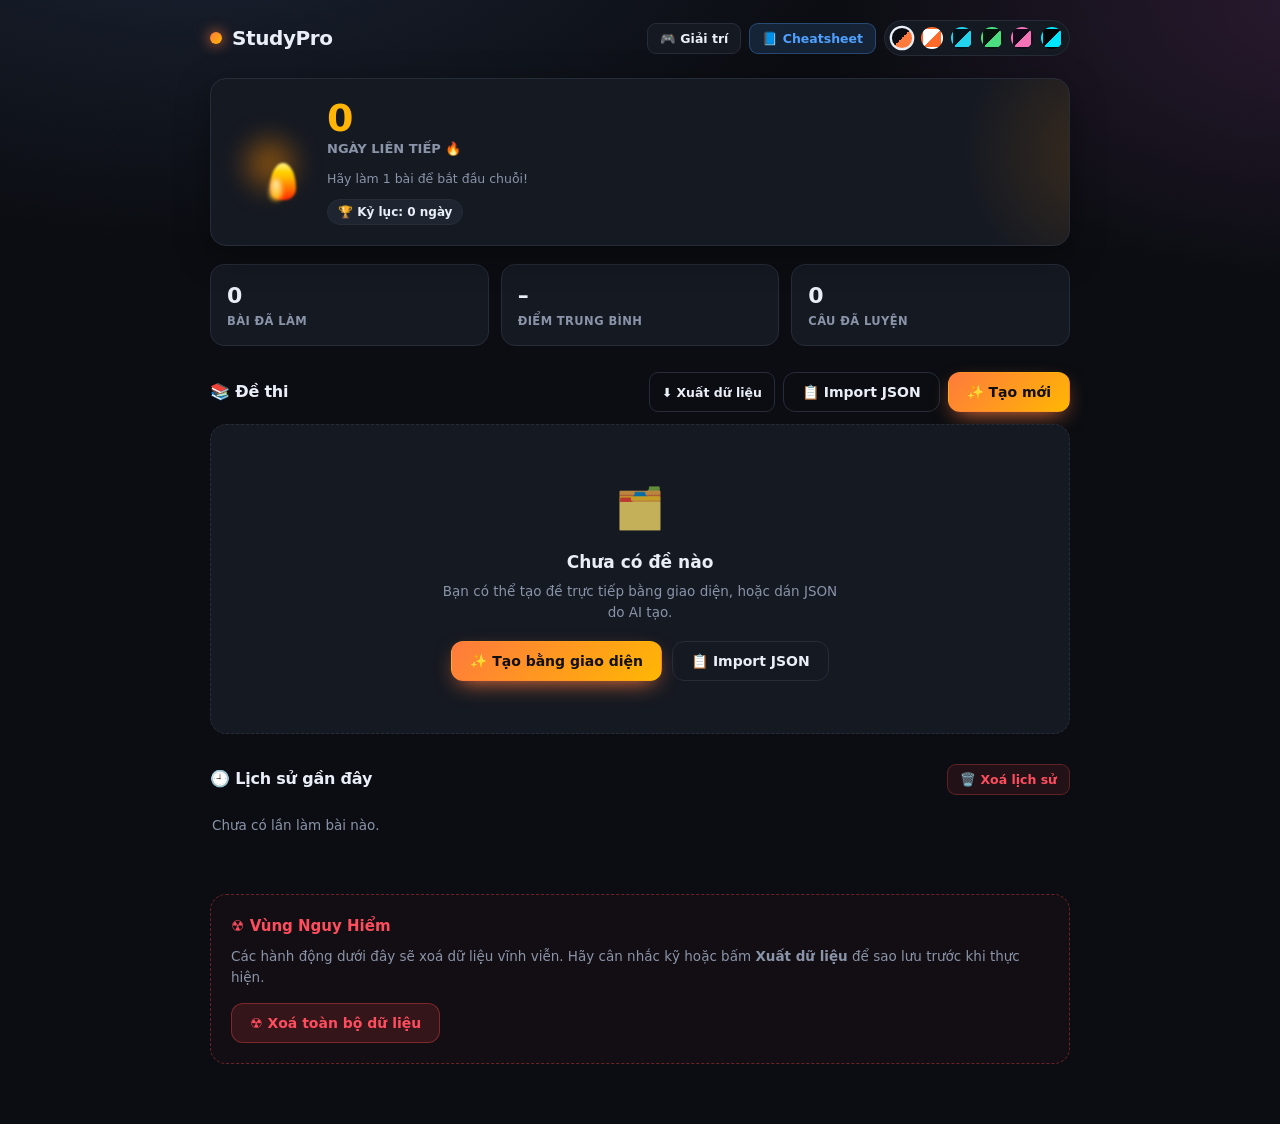
==== commit f6b467ed: "Update new open cheatsheet button" ====
--- a/index.html
+++ b/index.html
@@ -87,6 +87,7 @@
           <div class="brand"><span class="dot"></span>StudyPro</div>
           <div class="topbar-right">
             <button class="btn sm" id="btnGames">🎮 Giải trí</button>
+            <button class="btn sm" id="btnHomeCheatsheet" style="background:rgba(78,161,255,.15);color:#4ea1ff;border:1px solid rgba(78,161,255,.3);">📘 Cheatsheet</button>
             <div class="themes" id="themes"></div>
           </div>
         </div>
--- a/styles.css
+++ b/styles.css
@@ -2255,4 +2255,27 @@
 @media (max-width: 640px) {
   .edit-meta { grid-template-columns: 1fr; padding: 16px; }
   .edit-q { padding: 16px; }
+}
+/* Tag cảnh báo trong lúc thi */
+.q-tag-danger {
+  display: inline-flex;
+  align-items: center;
+  gap: 4px;
+  font-size: 11px;
+  font-weight: 700;
+  padding: 3px 8px;
+  border-radius: 6px;
+  background: rgba(239, 68, 68, 0.15);
+  color: #f87171; /* Màu đỏ */
+  border: 1px solid rgba(239, 68, 68, 0.4);
+  margin-left: auto; /* Đẩy sang sát mép phải của q-head */
+  text-transform: uppercase;
+  letter-spacing: 0.5px;
+  animation: pulse-danger 2s infinite;
+}
+
+@keyframes pulse-danger {
+  0% { box-shadow: 0 0 0 0 rgba(239, 68, 68, 0.4); }
+  70% { box-shadow: 0 0 0 6px rgba(239, 68, 68, 0); }
+  100% { box-shadow: 0 0 0 0 rgba(239, 68, 68, 0); }
 }
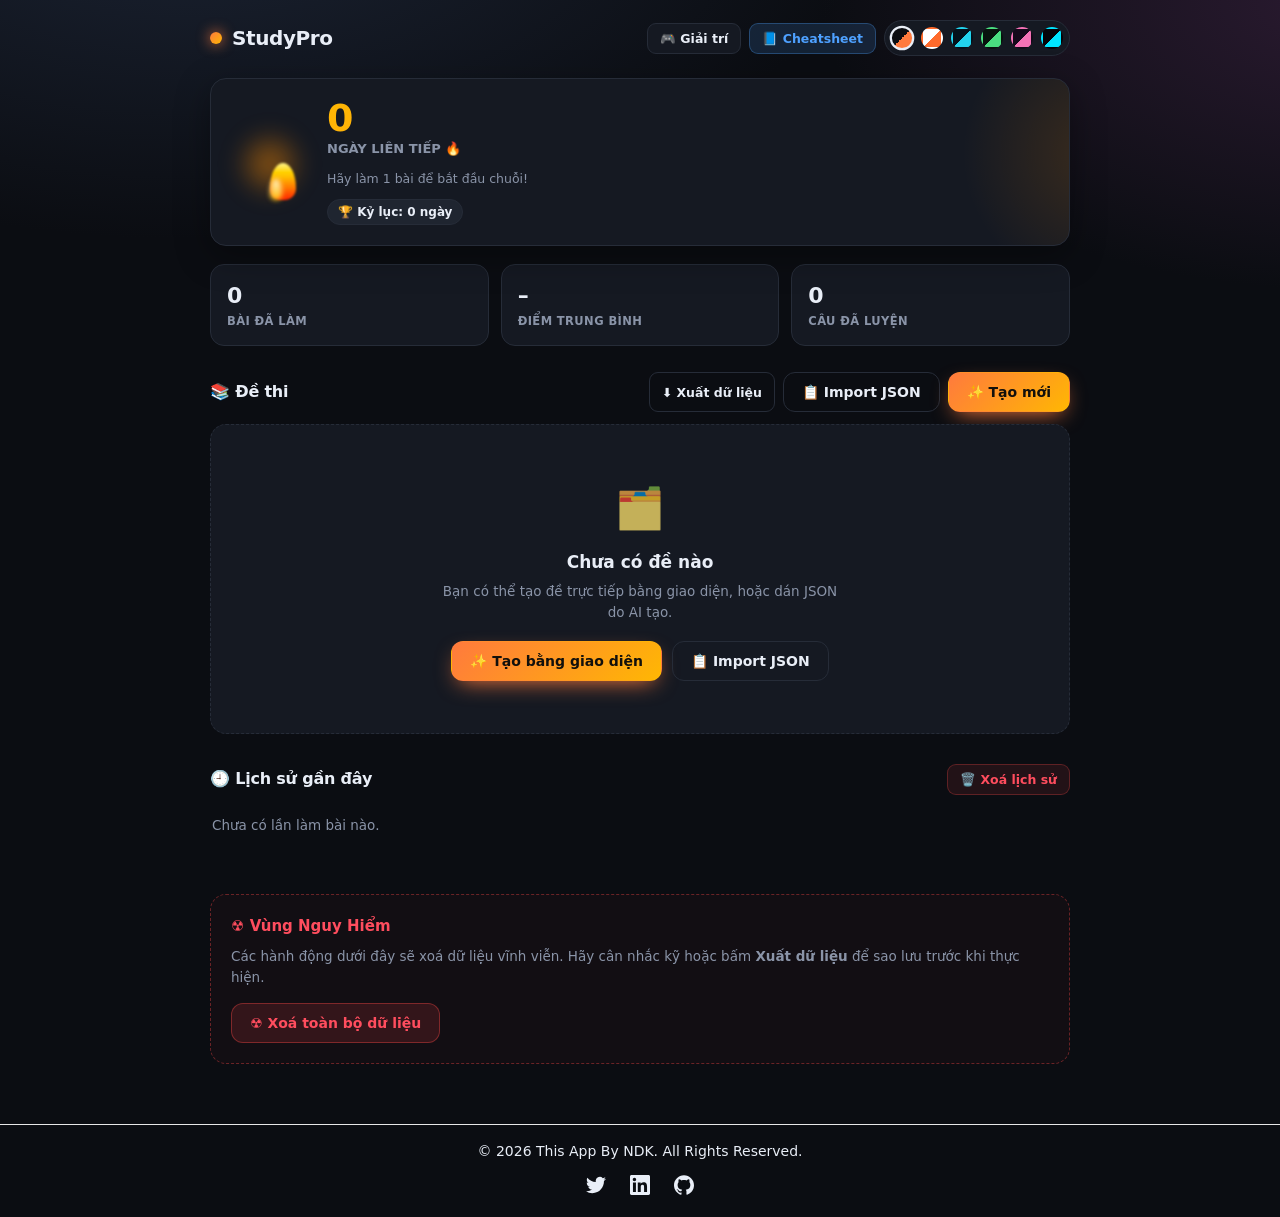
==== commit 10533974: "Add files via upload" ====
--- a/index.html
+++ b/index.html
@@ -87,7 +87,9 @@
           <div class="brand"><span class="dot"></span>StudyPro</div>
           <div class="topbar-right">
             <button class="btn sm" id="btnGames">🎮 Giải trí</button>
-            <button class="btn sm" id="btnHomeCheatsheet" style="background:rgba(78,161,255,.15);color:#4ea1ff;border:1px solid rgba(78,161,255,.3);">📘 Cheatsheet</button>
+            <button class="btn sm" id="btnHomeCheatsheet"
+              style="background:rgba(78,161,255,.15);color:#4ea1ff;border:1px solid rgba(78,161,255,.3);">📘
+              Cheatsheet</button>
             <div class="themes" id="themes"></div>
           </div>
         </div>
@@ -130,24 +132,30 @@
             <button class="btn sm ghost" id="btnExport">⬇ Xuất dữ liệu</button>
             <button class="btn ghost" id="btnImportOpen">📋 Import JSON</button>
             <button class="btn primary" id="btnCreateNew">✨ Tạo mới</button>
-          </div>  
+          </div>
         </div>
 
         <div class="exam-list" id="examList"></div>
-        
-
-                <div class="sec-head" style="margin-top:30px">
+
+
+        <div class="sec-head" style="margin-top:30px">
           <div class="sec-title">🕘 Lịch sử gần đây</div>
-          <button class="btn sm danger" id="btnResetHistory" style="background:rgba(239,68,68,0.1); color:var(--bad); border:1px solid rgba(239,68,68,0.3);">🗑️ Xoá lịch sử</button>
+          <button class="btn sm danger" id="btnResetHistory"
+            style="background:rgba(239,68,68,0.1); color:var(--bad); border:1px solid rgba(239,68,68,0.3);">🗑️ Xoá lịch
+            sử</button>
         </div>
         <div class="exam-list" id="historyList"></div>
 
         <!-- DANGER ZONE -->
-        <div class="danger-zone" style="margin-top:50px; padding:20px; border:1px dashed rgba(239,68,68,0.4); border-radius:16px; background:rgba(239,68,68,0.03); margin-bottom:40px;">
+        <div class="danger-zone"
+          style="margin-top:50px; padding:20px; border:1px dashed rgba(239,68,68,0.4); border-radius:16px; background:rgba(239,68,68,0.03); margin-bottom:40px;">
           <div style="font-weight:800;color:var(--bad);margin-bottom:8px;font-size:15px;">☢️ Vùng Nguy Hiểm</div>
-          <p style="font-size:13.5px;color:var(--muted);margin-bottom:16px;line-height:1.5;">Các hành động dưới đây sẽ xoá dữ liệu vĩnh viễn. Hãy cân nhắc kỹ hoặc bấm <b>Xuất dữ liệu</b> để sao lưu trước khi thực hiện.</p>
+          <p style="font-size:13.5px;color:var(--muted);margin-bottom:16px;line-height:1.5;">Các hành động dưới đây sẽ
+            xoá dữ liệu vĩnh viễn. Hãy cân nhắc kỹ hoặc bấm <b>Xuất dữ liệu</b> để sao lưu trước khi thực hiện.</p>
           <div style="display:flex;gap:10px;flex-wrap:wrap">
-            <button class="btn" id="btnResetAll" style="background:rgba(239,68,68,0.15);color:var(--bad);border:1px solid rgba(239,68,68,0.4);">☢️ Xoá toàn bộ dữ liệu</button>
+            <button class="btn" id="btnResetAll"
+              style="background:rgba(239,68,68,0.15);color:var(--bad);border:1px solid rgba(239,68,68,0.4);">☢️ Xoá toàn
+              bộ dữ liệu</button>
           </div>
         </div>
     </section>
@@ -174,37 +182,37 @@
     </section>
 
     <!-- ============= SCREEN: SỬA ĐỀ ============= -->
-<div class="screen" id="screen-edit">
-  <header class="topbar">
-    <button class="btn ghost" id="editCancel">← Huỷ</button>
-    <div class="brand" style="font-size:16px">✏️ Sửa đề</div>
-    <button class="btn primary" id="editSave">💾 Lưu</button>
-  </header>
-
-  <main class="wrap">
-    <div class="edit-meta">
-      <label class="full">Tiêu đề
-        <input id="editTitle" class="input" type="text" placeholder="Tên đề...">
-      </label>
-      <label>Môn / chủ đề
-        <input id="editSubject" class="input" type="text" placeholder="VD: Vật lý">
-      </label>
-      <label>Thời gian (phút, 0 = không giới hạn)
-        <input id="editDuration" class="input" type="number" min="0" step="1" value="0">
-      </label>
-      <label class="check"><input id="editShuffleQ" type="checkbox"> 🔀 Xáo câu hỏi</label>
-      <label class="check"><input id="editShuffleO" type="checkbox"> 🔀 Xáo đáp án MCQ</label>
+    <div class="screen" id="screen-edit">
+      <header class="topbar">
+        <button class="btn ghost" id="editCancel">← Huỷ</button>
+        <div class="brand" style="font-size:16px">✏️ Sửa đề</div>
+        <button class="btn primary" id="editSave">💾 Lưu</button>
+      </header>
+
+      <main class="wrap">
+        <div class="edit-meta">
+          <label class="full">Tiêu đề
+            <input id="editTitle" class="input" type="text" placeholder="Tên đề...">
+          </label>
+          <label>Môn / chủ đề
+            <input id="editSubject" class="input" type="text" placeholder="VD: Vật lý">
+          </label>
+          <label>Thời gian (phút, 0 = không giới hạn)
+            <input id="editDuration" class="input" type="number" min="0" step="1" value="0">
+          </label>
+          <label class="check"><input id="editShuffleQ" type="checkbox"> 🔀 Xáo câu hỏi</label>
+          <label class="check"><input id="editShuffleO" type="checkbox"> 🔀 Xáo đáp án MCQ</label>
+        </div>
+
+        <div id="editQuestions"></div>
+
+        <div class="edit-add-bar">
+          <button class="btn" data-add="mcq">＋ Trắc nghiệm</button>
+          <button class="btn" data-add="truefalse">＋ Đúng / Sai</button>
+          <button class="btn" data-add="short">＋ Trả lời ngắn</button>
+        </div>
+      </main>
     </div>
-
-    <div id="editQuestions"></div>
-
-    <div class="edit-add-bar">
-      <button class="btn" data-add="mcq">＋ Trắc nghiệm</button>
-      <button class="btn" data-add="truefalse">＋ Đúng / Sai</button>
-      <button class="btn" data-add="short">＋ Trả lời ngắn</button>
-    </div>
-  </main>
-</div>
 
     <!-- ============ RESULT ============ -->
     <section id="screen-result" class="screen">
@@ -252,9 +260,10 @@
         <div style="display:flex;gap:10px;flex-wrap:wrap;margin-bottom:20px">
           <button class="btn primary" id="btnRedo">🔄 Làm lại</button>
           <button class="btn" id="btnHome">🏠 Về trang chủ</button>
-          <button class="btn" id="btnOpenCheatsheet" style="background:rgba(78,161,255,.15);color:#4ea1ff;border:1px solid rgba(78,161,255,.3);">
-    📘 Mở Cheatsheet
-  </button>
+          <button class="btn" id="btnOpenCheatsheet"
+            style="background:rgba(78,161,255,.15);color:#4ea1ff;border:1px solid rgba(78,161,255,.3);">
+            📘 Mở Cheatsheet
+          </button>
         </div>
 
         <div class="sec-head">
@@ -279,6 +288,54 @@
 
   <div id="toast"></div>
 
+  <!--
+  MINIMALIST SINGLE-LINE FOOTER
+  ==================================================================
+  -->
+  <footer class="footer-minimal" role="contentinfo">
+    <div class="footer-minimal__container">
+
+      <p class="footer-minimal__copyright">
+        &copy; 2026 This App By NDK. All Rights Reserved.
+      </p>
+
+      <nav class="footer-minimal__nav" aria-label="Footer Social Media Links">
+        <ul>
+          <li>
+            <a href="#" aria-label="Our Twitter Profile">
+              <!-- SVG icon for Twitter -->
+              <svg role="img" viewBox="0 0 24 24" xmlns="http://www.w3.org/2000/svg">
+                <title>Twitter</title>
+                <path
+                  d="M23.953 4.57a10 10 0 01-2.825.775 4.958 4.958 0 002.163-2.723c-.951.555-2.005.959-3.127 1.184a4.92 4.92 0 00-8.384 4.482C7.69 8.095 4.067 6.13 1.64 3.162a4.822 4.822 0 00-.666 2.475c0 1.71.87 3.213 2.188 4.096a4.904 4.904 0 01-2.228-.616v.06a4.923 4.923 0 003.946 4.827 4.996 4.996 0 01-2.223.085 4.93 4.93 0 004.604 3.417 9.867 9.867 0 01-6.102 2.105c-.39 0-.779-.023-1.17-.067a13.995 13.995 0 007.557 2.209c9.053 0 13.998-7.496 13.998-13.985 0-.21 0-.42-.015-.63A9.935 9.935 0 0024 4.59z" />
+              </svg>
+            </a>
+          </li>
+          <li>
+            <a href="#" aria-label="Our LinkedIn Profile">
+              <!-- SVG icon for LinkedIn -->
+              <svg role="img" viewBox="0 0 24 24" xmlns="http://www.w3.org/2000/svg">
+                <title>LinkedIn</title>
+                <path
+                  d="M20.447 20.452h-3.554v-5.569c0-1.328-.027-3.037-1.852-3.037-1.853 0-2.136 1.445-2.136 2.939v5.667H9.351V9h3.414v1.561h.046c.477-.9 1.637-1.85 3.37-1.85 3.601 0 4.267 2.37 4.267 5.455v6.286zM5.337 7.433c-1.144 0-2.063-.926-2.063-2.065 0-1.138.92-2.063 2.063-2.063 1.14 0 2.064.925 2.064 2.063 0 1.139-.925 2.065-2.064 2.065zm1.782 13.019H3.555V9h3.564v11.452zM22.225 0H1.771C.792 0 0 .774 0 1.729v20.542C0 23.227.792 24 1.771 24h20.451C23.2 24 24 23.227 24 22.271V1.729C24 .774 23.2 0 22.225 0z" />
+              </svg>
+            </a>
+          </li>
+          <li>
+            <a href="#" aria-label="Our GitHub Profile">
+              <!-- SVG icon for GitHub -->
+              <svg role="img" viewBox="0 0 24 24" xmlns="http://www.w3.org/2000/svg">
+                <title>GitHub</title>
+                <path
+                  d="M12 .297c-6.63 0-12 5.373-12 12 0 5.303 3.438 9.8 8.205 11.385.6.113.82-.258.82-.577 0-.285-.01-1.04-.015-2.04-3.338.724-4.042-1.61-4.042-1.61C4.422 18.07 3.633 17.7 3.633 17.7c-1.087-.744.084-.729.084-.729 1.205.084 1.838 1.236 1.838 1.236 1.07 1.835 2.809 1.305 3.495.998.108-.776.417-1.305.76-1.605-2.665-.3-5.466-1.332-5.466-5.93 0-1.31.465-2.38 1.235-3.22-.135-.303-.54-1.523.105-3.176 0 0 1.005-.322 3.3 1.23.96-.267 1.98-.399 3-.405 1.02.006 2.04.138 3 .405 2.28-1.552 3.285-1.23 3.285-1.23.645 1.653.24 2.873.12 3.176.765.84 1.23 1.91 1.23 3.22 0 4.61-2.805 5.625-5.475 5.92.42.36.81 1.096.81 2.22 0 1.606-.015 2.896-.015 3.286 0 .315.21.69.825.57C20.565 22.092 24 17.592 24 12.297c0-6.627-5.373-12-12-12" />
+              </svg>
+            </a>
+          </li>
+        </ul>
+      </nav>
+    </div>
+  </footer>
+
 </body>
 
 </html>
--- a/styles.css
+++ b/styles.css
@@ -2117,6 +2117,7 @@
 .rv-correct {
   color: var(--text, #fff);
 }
+
 /* ===== EDIT SCREEN POLISH ===== */
 .edit-meta {
   display: grid;
@@ -2127,23 +2128,48 @@
   background: rgba(255, 255, 255, 0.03);
   border: 1px solid rgba(255, 255, 255, 0.08);
   border-radius: 16px;
-  box-shadow: 0 4px 20px rgba(0,0,0,0.15);
-}
+  box-shadow: 0 4px 20px rgba(0, 0, 0, 0.15);
+}
+
 .edit-meta label {
-  display: flex; flex-direction: column; gap: 6px;
-  font-size: 13px; font-weight: 600; color: var(--muted, #9aa);
-}
-.edit-meta label.full { grid-column: 1 / -1; }
+  display: flex;
+  flex-direction: column;
+  gap: 6px;
+  font-size: 13px;
+  font-weight: 600;
+  color: var(--muted, #9aa);
+}
+
+.edit-meta label.full {
+  grid-column: 1 / -1;
+}
+
 .edit-meta label.check {
-  flex-direction: row; align-items: center; gap: 10px;
-  font-size: 14px; color: var(--text, #fff);
-  background: rgba(0,0,0,0.2); padding: 10px 14px; border-radius: 10px;
-  cursor: pointer; border: 1px solid transparent; transition: all 0.2s;
-}
-.edit-meta label.check:hover { border-color: rgba(255,255,255,0.1); }
-.edit-meta label.check input { transform: scale(1.2); accent-color: var(--accent, #4ea1ff); cursor: pointer; }
-
-.input, .q-input {
+  flex-direction: row;
+  align-items: center;
+  gap: 10px;
+  font-size: 14px;
+  color: var(--text, #fff);
+  background: rgba(0, 0, 0, 0.2);
+  padding: 10px 14px;
+  border-radius: 10px;
+  cursor: pointer;
+  border: 1px solid transparent;
+  transition: all 0.2s;
+}
+
+.edit-meta label.check:hover {
+  border-color: rgba(255, 255, 255, 0.1);
+}
+
+.edit-meta label.check input {
+  transform: scale(1.2);
+  accent-color: var(--accent, #4ea1ff);
+  cursor: pointer;
+}
+
+.input,
+.q-input {
   padding: 10px 14px;
   border-radius: 10px;
   border: 1px solid rgba(255, 255, 255, 0.12);
@@ -2153,13 +2179,22 @@
   font-family: inherit;
   transition: all 0.2s;
 }
-.input:focus, .q-input:focus {
+
+.input:focus,
+.q-input:focus {
   outline: none;
   border-color: var(--accent, #4ea1ff);
   background: rgba(0, 0, 0, 0.4) !important;
   box-shadow: 0 0 0 3px rgba(78, 161, 255, 0.15);
 }
-.q-input { width: 100%; box-sizing: border-box; resize: vertical; min-height: 60px; line-height: 1.5; }
+
+.q-input {
+  width: 100%;
+  box-sizing: border-box;
+  resize: vertical;
+  min-height: 60px;
+  line-height: 1.5;
+}
 
 .edit-q {
   padding: 20px;
@@ -2167,95 +2202,248 @@
   border-radius: 16px;
   background: rgba(255, 255, 255, 0.03);
   border: 1px solid rgba(255, 255, 255, 0.08);
-  box-shadow: 0 4px 20px rgba(0,0,0,0.1);
+  box-shadow: 0 4px 20px rgba(0, 0, 0, 0.1);
   transition: border-color 0.2s;
 }
-.edit-q:focus-within { border-color: rgba(78, 161, 255, 0.4); }
+
+.edit-q:focus-within {
+  border-color: rgba(78, 161, 255, 0.4);
+}
 
 .edit-q-head {
-  display: flex; align-items: center; gap: 10px;
-  margin-bottom: 14px; flex-wrap: wrap;
-}
-.edit-q-head .eq-num { font-weight: 900; font-size: 16px; color: var(--accent, #4ea1ff); }
+  display: flex;
+  align-items: center;
+  gap: 10px;
+  margin-bottom: 14px;
+  flex-wrap: wrap;
+}
+
+.edit-q-head .eq-num {
+  font-weight: 900;
+  font-size: 16px;
+  color: var(--accent, #4ea1ff);
+}
+
 .edit-q-head .eq-type {
-  font-size: 11px; padding: 3px 10px;
+  font-size: 11px;
+  padding: 3px 10px;
   border-radius: 999px;
-  background: rgba(78,161,255,.15);
-  color: var(--accent, #4ea1ff); font-weight: 700;
-  letter-spacing: 0.5px; text-transform: uppercase;
-}
-.edit-q-head .eq-actions { margin-left: auto; display: flex; gap: 6px; }
-.edit-q-head .eq-actions .btn { padding: 6px 12px; font-size: 13px; border-radius: 8px; }
-
-.edit-opts { margin-top: 14px; display: flex; flex-direction: column; gap: 10px; }
+  background: rgba(78, 161, 255, .15);
+  color: var(--accent, #4ea1ff);
+  font-weight: 700;
+  letter-spacing: 0.5px;
+  text-transform: uppercase;
+}
+
+.edit-q-head .eq-actions {
+  margin-left: auto;
+  display: flex;
+  gap: 6px;
+}
+
+.edit-q-head .eq-actions .btn {
+  padding: 6px 12px;
+  font-size: 13px;
+  border-radius: 8px;
+}
+
+.edit-opts {
+  margin-top: 14px;
+  display: flex;
+  flex-direction: column;
+  gap: 10px;
+}
+
 .edit-opt {
-  display: flex; gap: 12px; align-items: center;
-  padding: 8px 12px; border-radius: 12px;
-  background: rgba(0, 0, 0, 0.15); border: 1px solid transparent;
+  display: flex;
+  gap: 12px;
+  align-items: center;
+  padding: 8px 12px;
+  border-radius: 12px;
+  background: rgba(0, 0, 0, 0.15);
+  border: 1px solid transparent;
   transition: all 0.2s;
 }
-.edit-opt:hover { border-color: rgba(255,255,255,0.1); }
+
+.edit-opt:hover {
+  border-color: rgba(255, 255, 255, 0.1);
+}
 
 /* Custom Radio Button */
 .edit-opt input[type="radio"] {
-  appearance: none; -webkit-appearance: none;
-  width: 22px; height: 22px;
-  border: 2px solid rgba(255,255,255,0.3);
+  appearance: none;
+  -webkit-appearance: none;
+  width: 22px;
+  height: 22px;
+  border: 2px solid rgba(255, 255, 255, 0.3);
   border-radius: 50%;
-  margin: 0; cursor: pointer; position: relative; flex-shrink: 0;
+  margin: 0;
+  cursor: pointer;
+  position: relative;
+  flex-shrink: 0;
   transition: all 0.2s;
 }
-.edit-opt input[type="radio"]:checked { border-color: var(--accent, #4ea1ff); }
+
+.edit-opt input[type="radio"]:checked {
+  border-color: var(--accent, #4ea1ff);
+}
+
 .edit-opt input[type="radio"]:checked::after {
-  content: ''; position: absolute;
-  top: 50%; left: 50%; transform: translate(-50%, -50%);
-  width: 10px; height: 10px;
-  background: var(--accent, #4ea1ff); border-radius: 50%;
-}
-.edit-opt input[type="text"] { flex: 1; padding: 10px 14px; border-radius: 8px; border: 1px solid rgba(255,255,255,0.12); background: rgba(0,0,0,0.2); color: var(--text, #fff); font-family: inherit; font-size: 14px; }
-.edit-opt input[type="text"]:focus { outline: none; border-color: var(--accent, #4ea1ff); }
+  content: '';
+  position: absolute;
+  top: 50%;
+  left: 50%;
+  transform: translate(-50%, -50%);
+  width: 10px;
+  height: 10px;
+  background: var(--accent, #4ea1ff);
+  border-radius: 50%;
+}
+
+.edit-opt input[type="text"] {
+  flex: 1;
+  padding: 10px 14px;
+  border-radius: 8px;
+  border: 1px solid rgba(255, 255, 255, 0.12);
+  background: rgba(0, 0, 0, 0.2);
+  color: var(--text, #fff);
+  font-family: inherit;
+  font-size: 14px;
+}
+
+.edit-opt input[type="text"]:focus {
+  outline: none;
+  border-color: var(--accent, #4ea1ff);
+}
 
 .edit-opt .btn-del {
-  background: rgba(239, 68, 68, 0.1); color: var(--bad, #ef4444);
-  border: 1px solid transparent; padding: 8px 12px; border-radius: 8px; cursor: pointer; transition: all 0.2s;
-}
-.edit-opt .btn-del:hover:not(:disabled) { background: rgba(239, 68, 68, 0.2); border-color: rgba(239, 68, 68, 0.4); }
-.edit-opt .btn-del:disabled { opacity: 0.3; cursor: not-allowed; }
-
-.edit-stmts { margin-top: 14px; display: flex; flex-direction: column; gap: 10px; }
+  background: rgba(239, 68, 68, 0.1);
+  color: var(--bad, #ef4444);
+  border: 1px solid transparent;
+  padding: 8px 12px;
+  border-radius: 8px;
+  cursor: pointer;
+  transition: all 0.2s;
+}
+
+.edit-opt .btn-del:hover:not(:disabled) {
+  background: rgba(239, 68, 68, 0.2);
+  border-color: rgba(239, 68, 68, 0.4);
+}
+
+.edit-opt .btn-del:disabled {
+  opacity: 0.3;
+  cursor: not-allowed;
+}
+
+.edit-stmts {
+  margin-top: 14px;
+  display: flex;
+  flex-direction: column;
+  gap: 10px;
+}
+
 .edit-stmt {
-  display: flex; gap: 12px; align-items: center;
-  padding: 10px 12px; border-radius: 12px;
+  display: flex;
+  gap: 12px;
+  align-items: center;
+  padding: 10px 12px;
+  border-radius: 12px;
   background: rgba(0, 0, 0, 0.15);
 }
+
 .edit-stmt input[type="text"] {
-  flex: 1; padding: 10px 14px; border-radius: 8px;
-  border: 1px solid rgba(255,255,255,0.12);
-  background: rgba(0,0,0,0.2); color: var(--text, #fff);
-  font-family: inherit; font-size: 14px;
-}
-.edit-stmt input[type="text"]:focus { outline: none; border-color: var(--accent, #4ea1ff); }
-
-.edit-stmt .tf-toggle { display: flex; flex-shrink: 0; border-radius: 8px; overflow: hidden; border: 1px solid rgba(255,255,255,0.12); }
+  flex: 1;
+  padding: 10px 14px;
+  border-radius: 8px;
+  border: 1px solid rgba(255, 255, 255, 0.12);
+  background: rgba(0, 0, 0, 0.2);
+  color: var(--text, #fff);
+  font-family: inherit;
+  font-size: 14px;
+}
+
+.edit-stmt input[type="text"]:focus {
+  outline: none;
+  border-color: var(--accent, #4ea1ff);
+}
+
+.edit-stmt .tf-toggle {
+  display: flex;
+  flex-shrink: 0;
+  border-radius: 8px;
+  overflow: hidden;
+  border: 1px solid rgba(255, 255, 255, 0.12);
+}
+
 .edit-stmt .tf-toggle button {
-  padding: 10px 16px; font-size: 14px; font-weight: 700;
-  border: none; background: rgba(0,0,0,0.2);
-  color: var(--muted, #9aa); cursor: pointer; transition: all 0.2s;
-}
-.edit-stmt .tf-toggle button.on.ok { background: var(--good, #22c55e); color: #fff; }
-.edit-stmt .tf-toggle button.on.no { background: var(--bad, #ef4444); color: #fff; }
-
-.edit-explain { margin-top: 16px; padding-top: 16px; border-top: 1px dashed rgba(255,255,255,0.1); }
-.edit-explain label { font-size: 13px; font-weight: 600; color: var(--muted, #9aa); display: block; margin-bottom: 8px; }
-
-.edit-add-bar { display: flex; gap: 12px; flex-wrap: wrap; margin: 24px 0 60px; }
-.edit-add-bar .btn { flex: 1; padding: 14px; border-radius: 12px; font-weight: 700; border-style: dashed; border-width: 2px; }
-.edit-add-bar .btn:hover { background: rgba(78,161,255,0.1); border-color: var(--accent, #4ea1ff); color: var(--accent, #4ea1ff); }
+  padding: 10px 16px;
+  font-size: 14px;
+  font-weight: 700;
+  border: none;
+  background: rgba(0, 0, 0, 0.2);
+  color: var(--muted, #9aa);
+  cursor: pointer;
+  transition: all 0.2s;
+}
+
+.edit-stmt .tf-toggle button.on.ok {
+  background: var(--good, #22c55e);
+  color: #fff;
+}
+
+.edit-stmt .tf-toggle button.on.no {
+  background: var(--bad, #ef4444);
+  color: #fff;
+}
+
+.edit-explain {
+  margin-top: 16px;
+  padding-top: 16px;
+  border-top: 1px dashed rgba(255, 255, 255, 0.1);
+}
+
+.edit-explain label {
+  font-size: 13px;
+  font-weight: 600;
+  color: var(--muted, #9aa);
+  display: block;
+  margin-bottom: 8px;
+}
+
+.edit-add-bar {
+  display: flex;
+  gap: 12px;
+  flex-wrap: wrap;
+  margin: 24px 0 60px;
+}
+
+.edit-add-bar .btn {
+  flex: 1;
+  padding: 14px;
+  border-radius: 12px;
+  font-weight: 700;
+  border-style: dashed;
+  border-width: 2px;
+}
+
+.edit-add-bar .btn:hover {
+  background: rgba(78, 161, 255, 0.1);
+  border-color: var(--accent, #4ea1ff);
+  color: var(--accent, #4ea1ff);
+}
 
 @media (max-width: 640px) {
-  .edit-meta { grid-template-columns: 1fr; padding: 16px; }
-  .edit-q { padding: 16px; }
-}
+  .edit-meta {
+    grid-template-columns: 1fr;
+    padding: 16px;
+  }
+
+  .edit-q {
+    padding: 16px;
+  }
+}
+
 /* Tag cảnh báo trong lúc thi */
 .q-tag-danger {
   display: inline-flex;
@@ -2266,16 +2454,91 @@
   padding: 3px 8px;
   border-radius: 6px;
   background: rgba(239, 68, 68, 0.15);
-  color: #f87171; /* Màu đỏ */
+  color: #f87171;
+  /* Màu đỏ */
   border: 1px solid rgba(239, 68, 68, 0.4);
-  margin-left: auto; /* Đẩy sang sát mép phải của q-head */
+  margin-left: auto;
+  /* Đẩy sang sát mép phải của q-head */
   text-transform: uppercase;
   letter-spacing: 0.5px;
   animation: pulse-danger 2s infinite;
 }
 
 @keyframes pulse-danger {
-  0% { box-shadow: 0 0 0 0 rgba(239, 68, 68, 0.4); }
-  70% { box-shadow: 0 0 0 6px rgba(239, 68, 68, 0); }
-  100% { box-shadow: 0 0 0 0 rgba(239, 68, 68, 0); }
-}+  0% {
+    box-shadow: 0 0 0 0 rgba(239, 68, 68, 0.4);
+  }
+
+  70% {
+    box-shadow: 0 0 0 6px rgba(239, 68, 68, 0);
+  }
+
+  100% {
+    box-shadow: 0 0 0 0 rgba(239, 68, 68, 0);
+  }
+}
+
+/* FOOTER STYLES START HERE */
+
+.footer-minimal {
+  background-color: var(--footer-bg-color);
+  color: var(--footer-text-color);
+  font-size: 0.875rem;
+  border-top: 1px solid #e7e7e7;
+}
+
+.footer-minimal__container {
+  max-width: 1140px;
+  margin: 0 auto;
+  padding: 1rem 1.5rem;
+
+  /* Mobile-first: stack items vertically and center them */
+  display: flex;
+  flex-direction: column;
+  align-items: center;
+  gap: 0.75rem;
+}
+
+.footer-minimal__copyright {
+  margin: 0;
+  text-align: center;
+}
+
+.footer-minimal__nav ul {
+  margin: 0;
+  padding: 0;
+  list-style: none;
+  display: flex;
+  gap: 1.5rem;
+  /* Space between icons */
+}
+
+.footer-minimal__nav a {
+  color: var(--footer-text-color);
+  transition: color 0.2s ease-in-out;
+}
+
+.footer-minimal__nav a:hover {
+  color: var(--footer-link-hover-color);
+}
+
+.footer-minimal__nav svg {
+  width: 20px;
+  height: 20px;
+  fill: currentColor;
+  /* Inherits the color of the parent link */
+}
+
+.footer-minimal__nav svg:hover {
+  color: var(--footer-link-hover-color);
+  transform: scale(1.2);
+  transition: transform 0.2s ease-in-out;
+
+  /* Media query for medium screens and up (tablets, desktops) */
+  @media (min-width: 576px) {
+    .footer-minimal__container {
+      /* On these screens, arrange items in a row */
+      flex-direction: row;
+      justify-content: space-between;
+    }
+  }
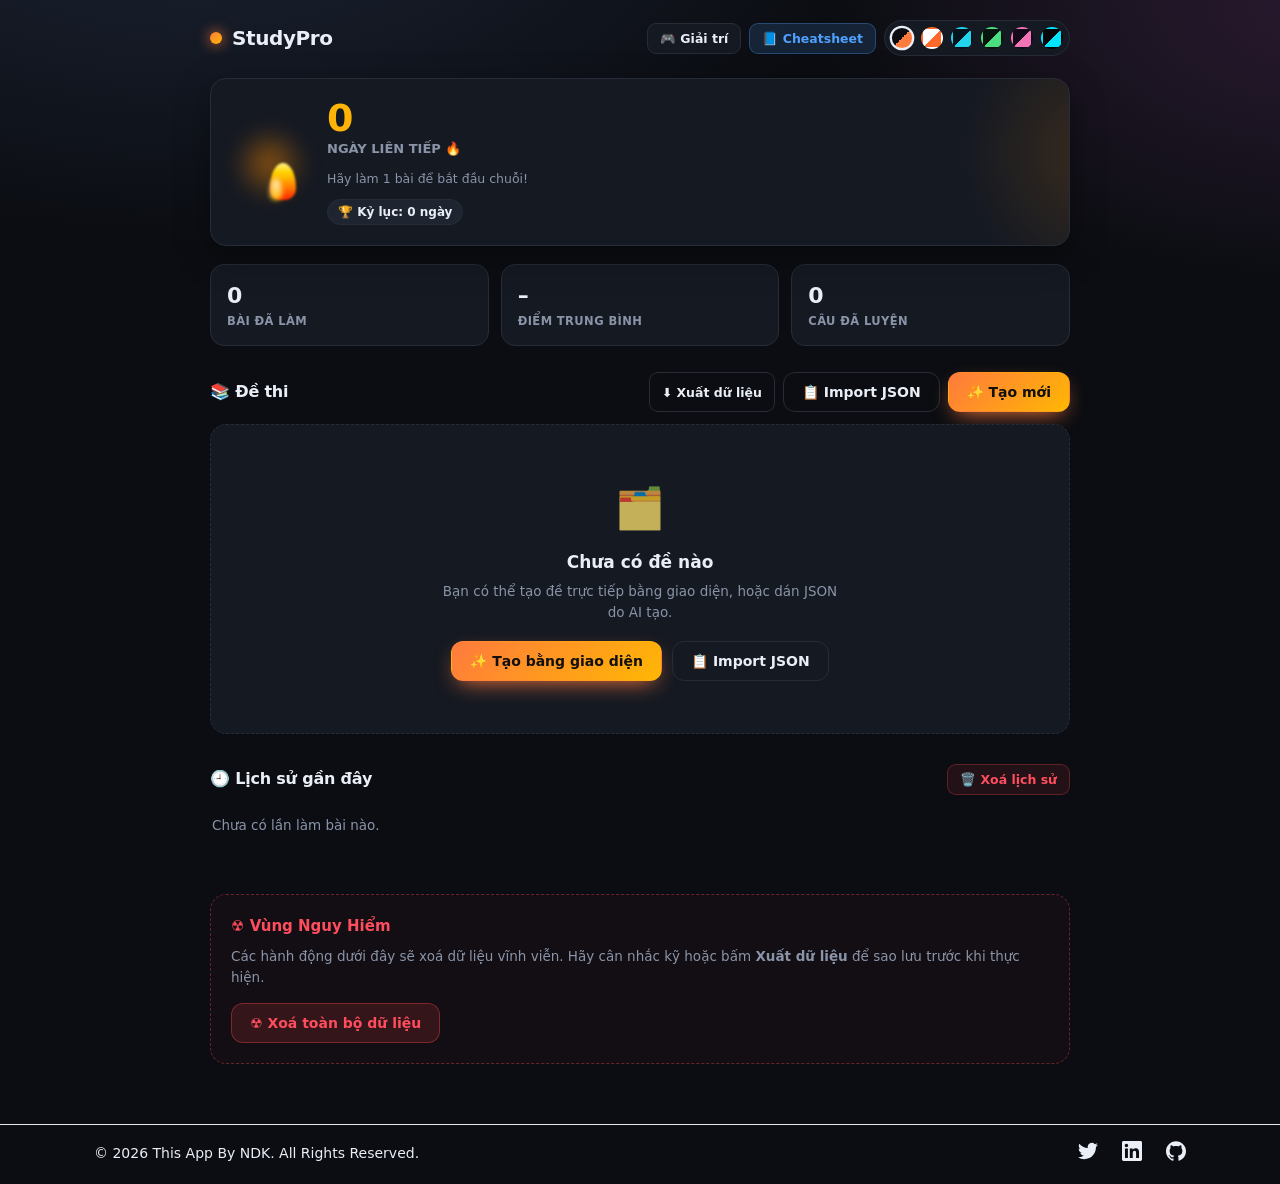
==== commit 3c833322: "Add files via upload" ====
--- a/index.html
+++ b/index.html
@@ -69,6 +69,8 @@
         <button class="btn ghost" id="btnLoadDemo">Nạp đề mẫu</button>
         <button class="btn" id="btnImportCancel">Huỷ</button>
         <button class="btn primary" id="btnImportOk">Thêm đề</button>
+        <button class="btn primary" id="btnImportFile" type="button">📁 Nạp file .json</button>
+        <input type="file" id="importFile" accept=".json,application/json" hidden>
       </div>
     </div>
   </div>
--- a/styles.css
+++ b/styles.css
@@ -1398,7 +1398,21 @@
   opacity: 0;
   transition: transform .28s cubic-bezier(.34, 1.4, .5, 1), opacity .22s ease;
 }
-
+/* Drag-over highlight — selector khớp HTML thực tế */
+#modalImport.drag-over .modal {
+  outline: 2px dashed var(--accent);
+  outline-offset: 4px;
+  background: color-mix(in srgb, var(--accent) 8%, var(--card));
+  transform: translateY(0) scale(1.02);
+  transition: transform .18s ease, background .18s ease, outline-color .18s ease;
+}
+
+#modalImport.drag-over .modal::after {
+  /* đổi quầng sáng góc phải sang accent để nhìn rõ hơn khi hover */
+  background: radial-gradient(circle,
+    color-mix(in srgb, var(--accent) 35%, transparent),
+    transparent 70%);
+}
 .modal-back.show .modal {
   transform: translateY(0) scale(1);
   opacity: 1
@@ -2533,7 +2547,7 @@
   color: var(--footer-link-hover-color);
   transform: scale(1.2);
   transition: transform 0.2s ease-in-out;
-
+}
   /* Media query for medium screens and up (tablets, desktops) */
   @media (min-width: 576px) {
     .footer-minimal__container {
@@ -2541,4 +2555,4 @@
       flex-direction: row;
       justify-content: space-between;
     }
-  }
+  }
